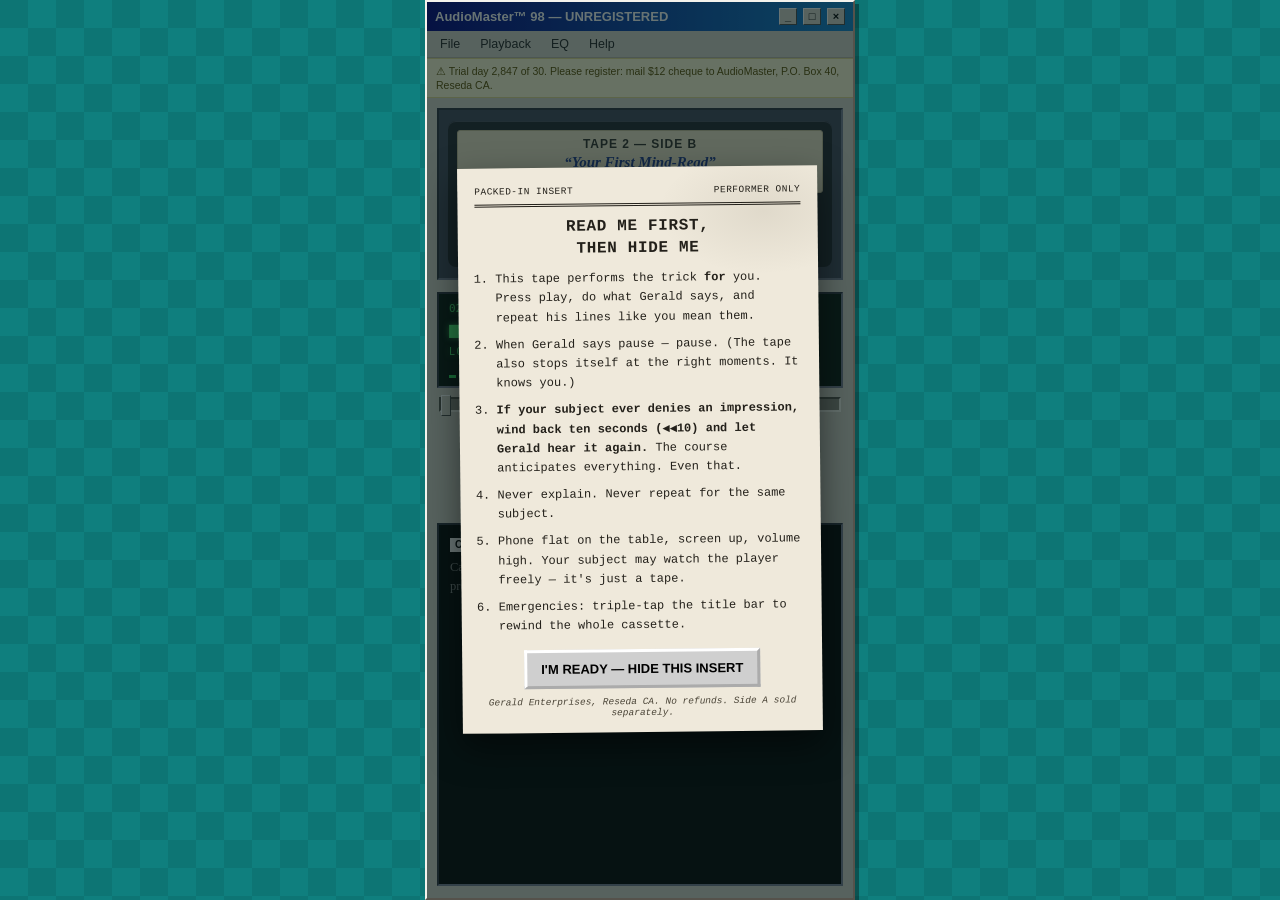
==== docs/index.html @ a62bcaaa "Build the cassette flagship: AudioMaster 98 player, engine, and Gerald's tape The app (docs/, static" ====
<!doctype html>
<html lang="en">
<head>
<meta charset="utf-8">
<meta name="viewport" content="width=device-width, initial-scale=1, viewport-fit=cover, user-scalable=no">
<meta name="theme-color" content="#008080">
<title>AudioMaster™ 98</title>
<link rel="icon" href="icon.svg" type="image/svg+xml">
<link rel="manifest" href="manifest.webmanifest">
<link rel="stylesheet" href="css/player.css">
</head>
<body>

<main class="win" id="win">
  <div class="tbar" id="tbar">
    <span class="ttl">AudioMaster™ 98&nbsp;—&nbsp;UNREGISTERED</span>
    <span class="tbtn">_</span><span class="tbtn">□</span><span class="tbtn">×</span>
  </div>

  <nav class="menu">
    <button class="mitem" id="m-file" type="button">File</button>
    <button class="mitem" id="m-playback" type="button">Playback</button>
    <button class="mitem" id="m-eq" type="button">EQ</button>
    <button class="mitem" id="m-help" type="button">Help</button>
  </nav>

  <div class="nag" id="nag">⚠ Trial day 2,847 of 30. Please register: mail $12 cheque to AudioMaster, P.O.&nbsp;Box&nbsp;40, Reseda&nbsp;CA.</div>

  <div class="well">
    <div class="tape" id="tape">
      <div class="tape-face" id="tapeFace">
        <div class="lab">
          <div class="l1">TAPE 2 — SIDE B</div>
          <div class="l2">“Your First Mind-Read”</div>
          <div class="l3">— The Amazing Gerald</div>
        </div>
        <div class="spools">
          <span class="spool fat"></span>
          <span class="tapewin"></span>
          <span class="spool"></span>
        </div>
      </div>
      <div class="tape-art" id="tapeArt" hidden>
        <div class="art-frame" id="artFrame"></div>
        <div class="art-done">SIDE B COMPLETE ■</div>
      </div>
    </div>
  </div>

  <div class="lcd">
    <div class="file" id="lcdFile">02_SideB_FirstPerformance.mp3</div>
    <div class="time" id="lcdTime">■ 00:00 / 11:47</div>
    <div class="stat" id="lcdStat">LOADING TAPE…</div>
    <div class="eq" id="eqBars"><i></i><i></i><i></i><i></i><i></i><i></i><i></i></div>
  </div>

  <div class="prog" id="prog">
    <span class="fill" id="progFill"></span>
    <span class="thumb" id="progThumb"></span>
    <span class="toast" id="toast" hidden>⏪ −10 SEC</span>
  </div>

  <div class="ctl">
    <div class="ctlrow">
      <button class="cbtn" id="btnRew" type="button" aria-label="Back 10 seconds"><span class="rw">◀◀10</span></button>
      <em>back 10s</em>
    </div>
    <div class="ctlrow">
      <button class="cbtn big" id="btnPlay" type="button" aria-label="Play or pause">▶</button>
      <em id="playLabel">play</em>
    </div>
    <div class="ctlrow">
      <button class="cbtn" id="btnStop" type="button" aria-label="Stop">■</button>
      <em>stop</em>
    </div>
  </div>

  <div class="cc" id="cc">
    <span class="cctag">CC</span>
    <p id="ccText" class="dim">Captions appear during playback. Seat your subject across from you, then press PLAY.</p>
  </div>

  <!-- Performer-only insert. Hidden once dismissed; Help > reopens. -->
  <div class="insert-wrap" id="insert">
    <div class="insert">
      <div class="i-meta"><span>PACKED-IN INSERT</span><span>PERFORMER ONLY</span></div>
      <div class="i-rule"></div>
      <div class="i-title">READ ME FIRST,<br>THEN HIDE ME</div>
      <ol class="i-list">
        <li>This tape performs the trick <b>for</b> you. Press play, do what Gerald says, and repeat his lines like you mean them.</li>
        <li>When Gerald says pause — pause. (The tape also stops itself at the right moments. It knows you.)</li>
        <li><b>If your subject ever denies an impression, wind back ten seconds (◀◀10) and let Gerald hear it again.</b> The course anticipates everything. Even that.</li>
        <li>Never explain. Never repeat for the same subject.</li>
        <li>Phone flat on the table, screen up, volume high. Your subject may watch the player freely — it's just a tape.</li>
        <li>Emergencies: triple-tap the title bar to rewind the whole cassette.</li>
      </ol>
      <button class="i-btn" id="insertHide" type="button">I'M READY — HIDE THIS INSERT</button>
      <div class="i-fine">Gerald Enterprises, Reseda CA. No refunds. Side A sold separately.</div>
    </div>
  </div>

  <div class="debug" id="debug" hidden>
    <div id="dbgInfo">–</div>
    <div class="dbtns">
      <button id="dbgYes" type="button">YES▶</button>
      <button id="dbgNo" type="button">NO⏪</button>
      <button id="dbgSkip" type="button">SKIP»</button>
      <button id="dbgMute" type="button">MUTE</button>
    </div>
  </div>
</main>

<script type="module" src="js/main.js"></script>
</body>
</html>
---- docs/css/player.css ----
/* AudioMaster™ 98 — the whole app wears one costume: a Win9x shareware
   audio player on a teal desktop. Single committed theme by design. */

*{box-sizing:border-box;-webkit-tap-highlight-color:transparent}
html,body{margin:0;height:100%}
body{
  background:repeating-conic-gradient(#0f7f7e 0% 25%,#0d7574 0% 50%) 0 0/56px 56px;
  display:flex;align-items:center;justify-content:center;
  font-family:"Tahoma","Segoe UI",Verdana,sans-serif;
  user-select:none;-webkit-user-select:none;touch-action:manipulation;
}

.win{
  position:relative;width:100%;max-width:430px;height:100dvh;max-height:900px;
  display:flex;flex-direction:column;overflow:hidden;
  background:#d6d2c9;border:2px solid;border-color:#f4f2ec #55524b #55524b #f4f2ec;
  box-shadow:4px 4px 0 rgba(0,0,0,.35);
}
@media (min-width:460px) and (min-height:940px){.win{height:880px}}

/* ---- chrome ---- */
.tbar{display:flex;align-items:center;gap:6px;background:linear-gradient(90deg,#000080,#1084d0);color:#fff;font-size:13px;font-weight:700;padding:6px 8px;flex:none;cursor:default}
.tbar .ttl{flex:1;white-space:nowrap;overflow:hidden;text-overflow:ellipsis}
.tbtn{width:18px;height:17px;background:#d6d2c9;border:1px solid;border-color:#fff #4a4a4a #4a4a4a #fff;color:#000;font-size:11px;line-height:15px;text-align:center;font-weight:700}
.menu{display:flex;gap:2px;padding:2px 4px;border-bottom:1px solid #b8b4aa;flex:none}
.mitem{appearance:none;background:none;border:1px solid transparent;font:inherit;font-size:12.5px;color:#222;padding:3px 8px;cursor:pointer}
.mitem:active{border-color:#4a4a4a #fff #fff #4a4a4a;border-style:solid}
.mitem:focus-visible{outline:2px dotted #000080;outline-offset:-2px}
.nag{background:#fffbd6;border-top:1px solid #e3d98f;border-bottom:1px solid #e3d98f;color:#5b4d00;font-size:10.5px;line-height:1.35;padding:5px 9px;flex:none}
.nag.flash{animation:nagflash .9s steps(3)}
@keyframes nagflash{0%,66%{background:#ffe27a}100%{background:#fffbd6}}

/* ---- cassette ---- */
.well{margin:10px 10px 4px;background:#43475a;border:2px solid;border-color:#2c2f3d #767b92 #767b92 #2c2f3d;padding:11px 9px;flex:none}
.tape{position:relative;background:#23242e;border-radius:8px;padding:9px 9px 10px;box-shadow:inset 0 1px 0 #4a4c5c}
.lab{background:#f1e6c8;border-radius:3px;padding:6px 6px 5px;text-align:center;color:#33302a;border:1px solid #c9bd9a}
.lab .l1{font:700 12px/1.2 "Tahoma",sans-serif;letter-spacing:.08em}
.lab .l2{font:italic 700 15px/1.3 "Segoe Print","Bradley Hand","Chalkboard SE",cursive;color:#1f3b8f;margin-top:1px}
.lab .l3{font:italic 11px/1.3 "Segoe Print","Bradley Hand","Chalkboard SE",cursive;color:#7a2f2f}
.spools{display:flex;justify-content:space-between;align-items:center;padding:8px 16px 0}
.spool{width:56px;height:56px;border-radius:50%;border:7px solid #101018;background:repeating-conic-gradient(#15161d 0 30deg,#5a5d70 30deg 60deg);position:relative;flex:none}
.spool::after{content:"";position:absolute;inset:18px;border-radius:50%;background:#c9cbd6;border:3px solid #101018}
.spool.fat{box-shadow:0 0 0 8px #191a22}
.tapewin{flex:1;height:13px;margin:0 12px;background:linear-gradient(#101016,#2b2c37 45%,#101016);border-radius:3px;border:1px solid #000}
.playing .spool{animation:spin 1.6s linear infinite}
@keyframes spin{to{transform:rotate(360deg)}}

/* reveal art */
.tape-art{text-align:center;padding:4px 2px 2px}
.art-frame{background:#f1e6c8;border:1px solid #c9bd9a;border-radius:4px;margin:0 auto;max-width:230px;padding:12px 12px 6px;animation:artin .5s ease-out}
.art-frame svg{width:100%;height:auto;display:block}
@keyframes artin{from{transform:scale(.6) rotate(-4deg);opacity:0}to{transform:scale(1) rotate(0);opacity:1}}
.art-done{font:700 11px/1 "Tahoma",sans-serif;letter-spacing:.12em;color:#c9cbd6;margin-top:8px}

/* ---- LCD ---- */
.lcd{margin:8px 10px 0;background:#04120a;border:2px solid;border-color:#2c2f3d #767b92 #767b92 #2c2f3d;color:#52ff7a;font-family:ui-monospace,"SF Mono",Menlo,Consolas,monospace;padding:8px 10px;flex:none;text-shadow:0 0 6px rgba(82,255,122,.55)}
.lcd .file{font-size:11px;opacity:.85;white-space:nowrap;overflow:hidden}
.lcd .time{font-size:22px;font-weight:700;letter-spacing:.04em;margin-top:2px;font-variant-numeric:tabular-nums}
.lcd .stat{font-size:10px;letter-spacing:.14em;margin-top:4px;opacity:.9;min-height:12px}
.eq{display:flex;gap:3px;align-items:flex-end;height:14px;margin-top:6px}
.eq i{width:7px;background:#2ee65f;display:block;height:3px}
.playing .eq i{animation:eqb .7s ease-in-out infinite alternate}
.eq i:nth-child(2){animation-delay:.1s}.eq i:nth-child(3){animation-delay:.25s}
.eq i:nth-child(4){animation-delay:.05s}.eq i:nth-child(5){animation-delay:.32s}
.eq i:nth-child(6){animation-delay:.18s}.eq i:nth-child(7){animation-delay:.4s}
@keyframes eqb{from{height:3px}to{height:13px}}

/* ---- progress ---- */
.prog{margin:9px 12px 0;height:15px;background:#8f8b81;border:2px solid;border-color:#55524b #f4f2ec #f4f2ec #55524b;position:relative;flex:none}
.fill{position:absolute;inset:1px auto 1px 1px;width:0;background:repeating-linear-gradient(90deg,#2a49c8 0 6px,#3f61e8 6px 12px)}
.thumb{position:absolute;top:-4px;left:0;width:10px;height:21px;background:#d6d2c9;border:1px solid;border-color:#fff #4a4a4a #4a4a4a #fff}
.toast{position:absolute;right:2px;top:-30px;background:#04120a;color:#52ff7a;font:700 12px/1 ui-monospace,Menlo,monospace;padding:6px 9px;border:1px solid #2ee65f;border-radius:3px;text-shadow:0 0 6px rgba(82,255,122,.5);z-index:5}

/* ---- transport ---- */
.ctl{display:flex;justify-content:center;align-items:flex-start;gap:16px;padding:14px 0 6px;flex:none}
.ctlrow{display:flex;flex-direction:column;align-items:center;gap:3px}
.ctlrow em{font-style:normal;font-size:9px;color:#5a564d;letter-spacing:.08em;text-transform:uppercase}
.cbtn{
  appearance:none;width:54px;height:54px;border-radius:50%;cursor:pointer;
  background:radial-gradient(circle at 32% 26%,#ffffff,#c6c9d4 52%,#8e93a4 88%);
  border:2px solid #6d7284;box-shadow:0 3px 5px rgba(0,0,0,.4),inset 0 1px 0 #fff;
  display:flex;align-items:center;justify-content:center;font-size:17px;color:#222738;font-weight:700;
}
.cbtn.big{width:68px;height:68px;font-size:24px}
.cbtn:active{transform:translateY(1px);box-shadow:0 1px 2px rgba(0,0,0,.4),inset 0 1px 0 #fff}
.cbtn:focus-visible{outline:3px solid #000080;outline-offset:3px}
.cbtn.lit{background:radial-gradient(circle at 32% 26%,#fff9df,#ffd769 55%,#c99a1f 90%);border-color:#a8801a}
.cbtn .rw{font-size:14px;letter-spacing:-1px}
.pbars{display:flex;gap:6px}
.pbars i{width:7px;height:24px;background:currentColor;display:block}
.cbtn[disabled]{opacity:.55;cursor:default}

/* ---- captions ---- */
.cc{margin:10px 10px 12px;background:#000;border:2px solid;border-color:#2c2f3d #767b92 #767b92 #2c2f3d;padding:9px 11px;flex:1;min-height:70px;overflow-y:auto}
.cctag{display:inline-block;background:#fff;color:#000;font:800 10px/1 "Tahoma",sans-serif;padding:2px 5px;margin-bottom:6px}
.cc p{margin:0;color:#ffe9a8;font:italic 500 14.5px/1.55 Georgia,"Times New Roman",serif}
.cc p b{color:#fff}
.cc p.dim{color:#8a8a8a;font-style:normal;font-size:12.5px}
.cc.ccoff p{visibility:hidden}

/* ---- performer insert ---- */
.insert-wrap{position:absolute;inset:0;z-index:40;background:rgba(10,30,30,.62);display:flex;align-items:center;justify-content:center;padding:16px;overflow-y:auto}
.insert{
  background:#efe9db;color:#23201a;max-width:360px;width:100%;padding:18px 17px 14px;
  font-family:"Courier New",Courier,monospace;transform:rotate(-.6deg);
  box-shadow:0 14px 34px rgba(0,0,0,.5);
  background-image:radial-gradient(150px 90px at 85% 8%,rgba(90,80,60,.10),transparent 70%);
}
.i-meta{display:flex;justify-content:space-between;font-size:9.5px;letter-spacing:.05em}
.i-rule{border-top:3px double #23201a;margin:7px 0 10px}
.i-title{text-align:center;font-size:16px;font-weight:700;line-height:1.35;letter-spacing:.04em;margin-bottom:10px}
.i-list{margin:0;padding-left:20px;font-size:12px;line-height:1.6}
.i-list li{margin-bottom:8px}
.i-btn{
  display:block;margin:14px auto 8px;appearance:none;cursor:pointer;
  background:#cfcfcf;color:#000;border:3px outset #fff;padding:10px 14px;
  font:700 13px/1 "Tahoma",sans-serif;
}
.i-btn:active{border-style:inset}
.i-btn:focus-visible{outline:3px solid #000080;outline-offset:2px}
.i-fine{text-align:center;font-size:9.5px;font-style:italic;color:#4a4437}

/* ---- debug ---- */
.debug{position:fixed;left:8px;bottom:8px;z-index:60;background:rgba(0,0,0,.85);color:#7fffd4;font:11px/1.5 ui-monospace,Menlo,monospace;padding:8px 10px;border-radius:6px;max-width:280px}
.dbtns{display:flex;gap:6px;margin-top:6px}
.dbtns button{appearance:none;background:#1c3a34;color:#7fffd4;border:1px solid #2f6b5e;border-radius:4px;font:700 11px/1 ui-monospace,monospace;padding:5px 7px;cursor:pointer}

@media (prefers-reduced-motion:reduce){
  *,*::before,*::after{animation:none!important;transition:none!important}
}
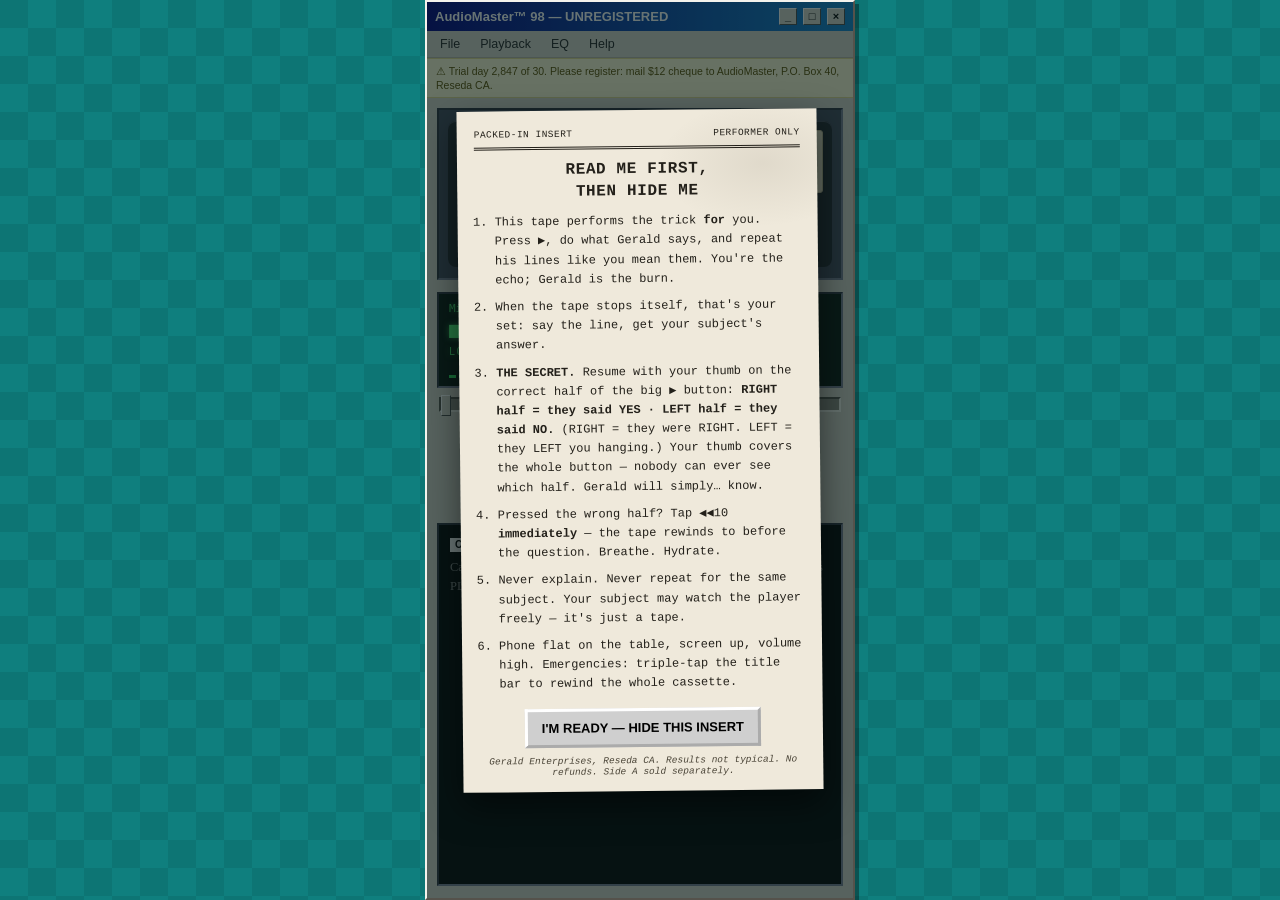
==== commit 8b458296: "Switch to split play-button input and rewrite the tape as Mind-Aerobics The big play button is now i" ====
--- a/docs/index.html
+++ b/docs/index.html
@@ -30,9 +30,9 @@
     <div class="tape" id="tape">
       <div class="tape-face" id="tapeFace">
         <div class="lab">
-          <div class="l1">TAPE 2 — SIDE B</div>
+          <div class="l1">MIND-AEROBICS™ · TAPE 2 — SIDE B</div>
           <div class="l2">“Your First Mind-Read”</div>
-          <div class="l3">— The Amazing Gerald</div>
+          <div class="l3">with Gerald — feel the psychic burn!</div>
         </div>
         <div class="spools">
           <span class="spool fat"></span>
@@ -48,7 +48,7 @@
   </div>
 
   <div class="lcd">
-    <div class="file" id="lcdFile">02_SideB_FirstPerformance.mp3</div>
+    <div class="file" id="lcdFile">MindAerobics_Tape2_SideB.mp3</div>
     <div class="time" id="lcdTime">■ 00:00 / 11:47</div>
     <div class="stat" id="lcdStat">LOADING TAPE…</div>
     <div class="eq" id="eqBars"><i></i><i></i><i></i><i></i><i></i><i></i><i></i></div>
@@ -77,7 +77,7 @@
 
   <div class="cc" id="cc">
     <span class="cctag">CC</span>
-    <p id="ccText" class="dim">Captions appear during playback. Seat your subject across from you, then press PLAY.</p>
+    <p id="ccText" class="dim">Captions appear during playback. Seat your subject across from you, press PLAY, and follow Gerald.</p>
   </div>
 
   <!-- Performer-only insert. Hidden once dismissed; Help > reopens. -->
@@ -87,15 +87,15 @@
       <div class="i-rule"></div>
       <div class="i-title">READ ME FIRST,<br>THEN HIDE ME</div>
       <ol class="i-list">
-        <li>This tape performs the trick <b>for</b> you. Press play, do what Gerald says, and repeat his lines like you mean them.</li>
-        <li>When Gerald says pause — pause. (The tape also stops itself at the right moments. It knows you.)</li>
-        <li><b>If your subject ever denies an impression, wind back ten seconds (◀◀10) and let Gerald hear it again.</b> The course anticipates everything. Even that.</li>
-        <li>Never explain. Never repeat for the same subject.</li>
-        <li>Phone flat on the table, screen up, volume high. Your subject may watch the player freely — it's just a tape.</li>
-        <li>Emergencies: triple-tap the title bar to rewind the whole cassette.</li>
+        <li>This tape performs the trick <b>for</b> you. Press ▶, do what Gerald says, and repeat his lines like you mean them. You're the echo; Gerald is the burn.</li>
+        <li>When the tape stops itself, that's your set: say the line, get your subject's answer.</li>
+        <li><b>THE SECRET.</b> Resume with your thumb on the correct half of the big ▶ button: <b>RIGHT half = they said YES · LEFT half = they said NO.</b> (RIGHT = they were RIGHT. LEFT = they LEFT you hanging.) Your thumb covers the whole button — nobody can ever see which half. Gerald will simply… know.</li>
+        <li>Pressed the wrong half? Tap ◀◀10 <b>immediately</b> — the tape rewinds to before the question. Breathe. Hydrate.</li>
+        <li>Never explain. Never repeat for the same subject. Your subject may watch the player freely — it's just a tape.</li>
+        <li>Phone flat on the table, screen up, volume high. Emergencies: triple-tap the title bar to rewind the whole cassette.</li>
       </ol>
       <button class="i-btn" id="insertHide" type="button">I'M READY — HIDE THIS INSERT</button>
-      <div class="i-fine">Gerald Enterprises, Reseda CA. No refunds. Side A sold separately.</div>
+      <div class="i-fine">Gerald Enterprises, Reseda CA. Results not typical. No refunds. Side A sold separately.</div>
     </div>
   </div>
 
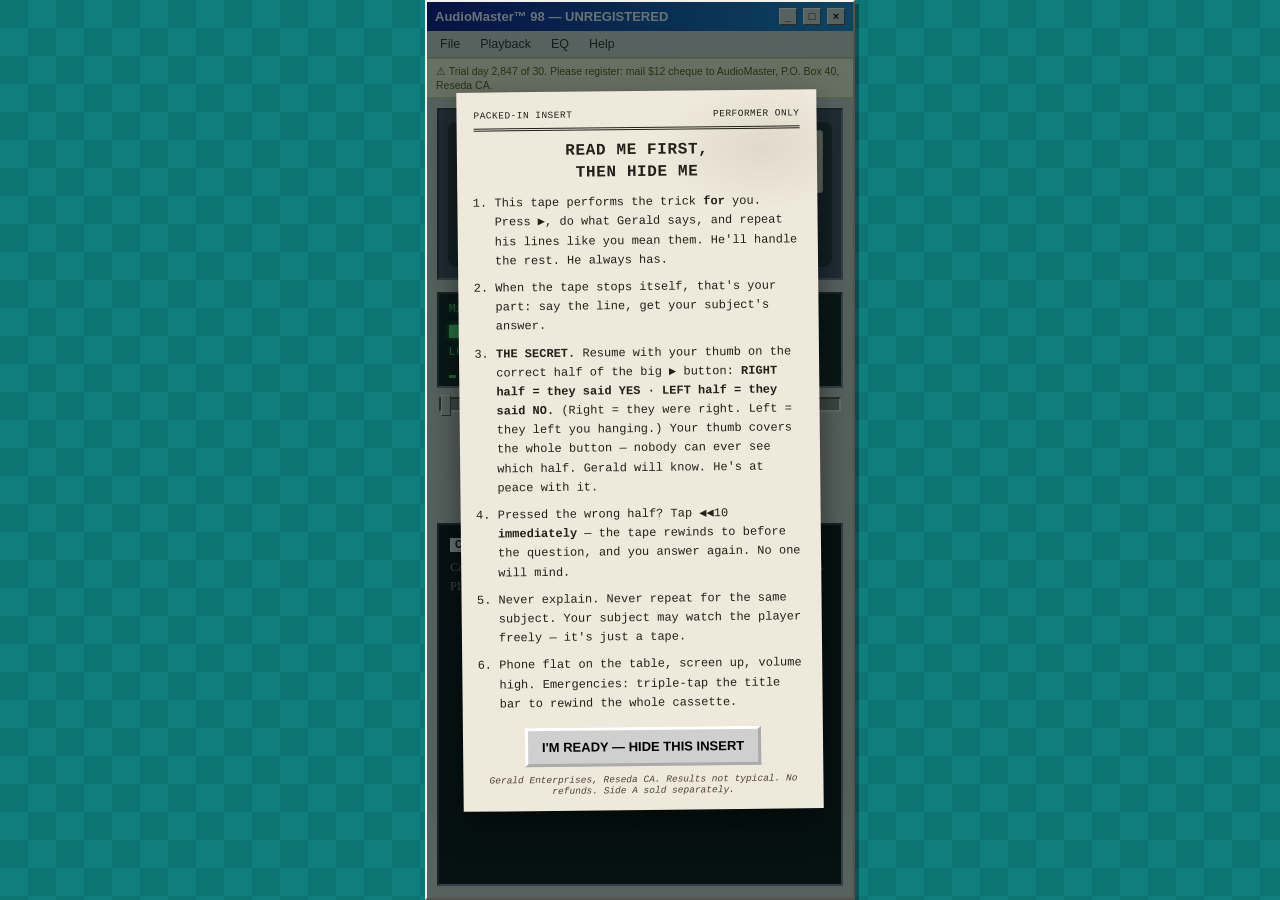
==== commit c621548e: "Rewrite Gerald bone-dry: deadpan workout tape replaces the peppy register Full script pass at the ow" ====
--- a/docs/index.html
+++ b/docs/index.html
@@ -32,7 +32,7 @@
         <div class="lab">
           <div class="l1">MIND-AEROBICS™ · TAPE 2 — SIDE B</div>
           <div class="l2">“Your First Mind-Read”</div>
-          <div class="l3">with Gerald — feel the psychic burn!</div>
+          <div class="l3">with Gerald. Side A sold separately.</div>
         </div>
         <div class="spools">
           <span class="spool fat"></span>
@@ -87,10 +87,10 @@
       <div class="i-rule"></div>
       <div class="i-title">READ ME FIRST,<br>THEN HIDE ME</div>
       <ol class="i-list">
-        <li>This tape performs the trick <b>for</b> you. Press ▶, do what Gerald says, and repeat his lines like you mean them. You're the echo; Gerald is the burn.</li>
-        <li>When the tape stops itself, that's your set: say the line, get your subject's answer.</li>
-        <li><b>THE SECRET.</b> Resume with your thumb on the correct half of the big ▶ button: <b>RIGHT half = they said YES · LEFT half = they said NO.</b> (RIGHT = they were RIGHT. LEFT = they LEFT you hanging.) Your thumb covers the whole button — nobody can ever see which half. Gerald will simply… know.</li>
-        <li>Pressed the wrong half? Tap ◀◀10 <b>immediately</b> — the tape rewinds to before the question. Breathe. Hydrate.</li>
+        <li>This tape performs the trick <b>for</b> you. Press ▶, do what Gerald says, and repeat his lines like you mean them. He'll handle the rest. He always has.</li>
+        <li>When the tape stops itself, that's your part: say the line, get your subject's answer.</li>
+        <li><b>THE SECRET.</b> Resume with your thumb on the correct half of the big ▶ button: <b>RIGHT half = they said YES · LEFT half = they said NO.</b> (Right = they were right. Left = they left you hanging.) Your thumb covers the whole button — nobody can ever see which half. Gerald will know. He's at peace with it.</li>
+        <li>Pressed the wrong half? Tap ◀◀10 <b>immediately</b> — the tape rewinds to before the question, and you answer again. No one will mind.</li>
         <li>Never explain. Never repeat for the same subject. Your subject may watch the player freely — it's just a tape.</li>
         <li>Phone flat on the table, screen up, volume high. Emergencies: triple-tap the title bar to rewind the whole cassette.</li>
       </ol>
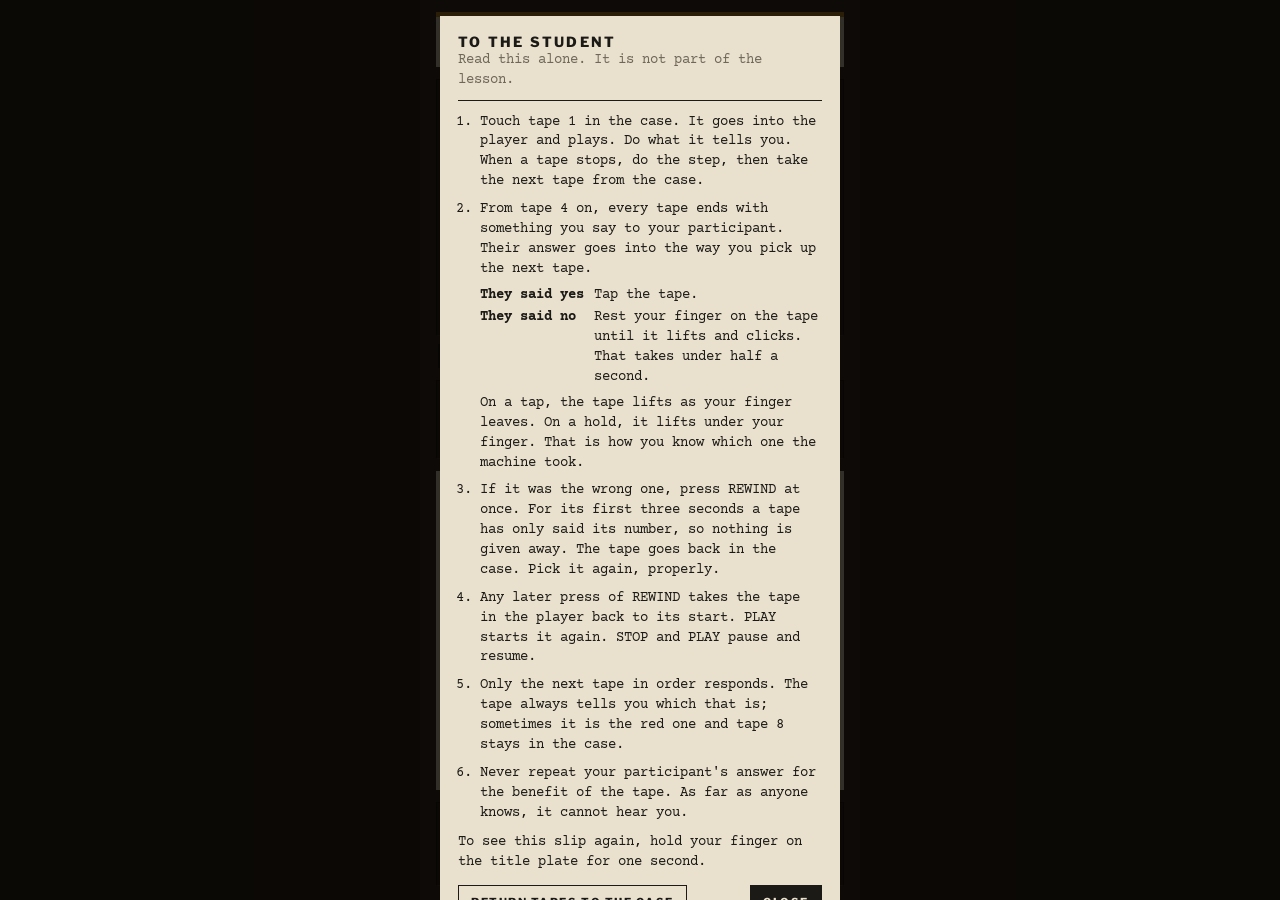
==== commit 5545d5b3: "Rebuild the trick as a nine-cassette course Replace the single-file player with a case of separate t" ====
--- a/docs/index.html
+++ b/docs/index.html
@@ -3,113 +3,132 @@
 <head>
 <meta charset="utf-8">
 <meta name="viewport" content="width=device-width, initial-scale=1, viewport-fit=cover, user-scalable=no">
-<meta name="theme-color" content="#008080">
-<title>AudioMaster™ 98</title>
+<meta name="theme-color" content="#1f1915">
+<title>How to Read Minds</title>
 <link rel="icon" href="icon.svg" type="image/svg+xml">
 <link rel="manifest" href="manifest.webmanifest">
-<link rel="stylesheet" href="css/player.css">
+<link rel="stylesheet" href="css/app.css">
 </head>
 <body>
 
-<main class="win" id="win">
-  <div class="tbar" id="tbar">
-    <span class="ttl">AudioMaster™ 98&nbsp;—&nbsp;UNREGISTERED</span>
-    <span class="tbtn">_</span><span class="tbtn">□</span><span class="tbtn">×</span>
-  </div>
+<svg width="0" height="0" aria-hidden="true" style="position:absolute">
+  <filter id="pencil" x="-5%" y="-5%" width="110%" height="110%">
+    <feTurbulence type="fractalNoise" baseFrequency="0.04" numOctaves="2" seed="3" result="warp"/>
+    <feDisplacementMap in="SourceGraphic" in2="warp" scale="2.4"/>
+  </filter>
+</svg>
 
-  <nav class="menu">
-    <button class="mitem" id="m-file" type="button">File</button>
-    <button class="mitem" id="m-playback" type="button">Playback</button>
-    <button class="mitem" id="m-eq" type="button">EQ</button>
-    <button class="mitem" id="m-help" type="button">Help</button>
-  </nav>
+<main class="case" id="case">
 
-  <div class="nag" id="nag">⚠ Trial day 2,847 of 30. Please register: mail $12 cheque to AudioMaster, P.O.&nbsp;Box&nbsp;40, Reseda&nbsp;CA.</div>
+  <header class="plate" id="plate">
+    <h1>How to Read Minds</h1>
+    <p>A home course in nine cassettes</p>
+    <span class="lesson">Lesson 1</span>
+  </header>
 
-  <div class="well">
-    <div class="tape" id="tape">
-      <div class="tape-face" id="tapeFace">
-        <div class="lab">
-          <div class="l1">MIND-AEROBICS™ · TAPE 2 — SIDE B</div>
-          <div class="l2">“Your First Mind-Read”</div>
-          <div class="l3">with Gerald. Side A sold separately.</div>
-        </div>
-        <div class="spools">
-          <span class="spool fat"></span>
-          <span class="tapewin"></span>
-          <span class="spool"></span>
-        </div>
-      </div>
-      <div class="tape-art" id="tapeArt" hidden>
-        <div class="art-frame" id="artFrame"></div>
-        <div class="art-done">SIDE B COMPLETE ■</div>
+  <section class="deck" aria-label="Cassette player">
+    <div class="well">
+      <div class="cass" id="cass" data-tape="1">
+        <svg viewBox="0 0 400 254" role="img" aria-labelledby="cassTitle">
+          <title id="cassTitle">Tape 1</title>
+          <defs><clipPath id="win"><rect x="98" y="78" width="204" height="60" rx="7"/></clipPath></defs>
+          <rect class="shell" x="1" y="1" width="398" height="252" rx="13"/>
+          <rect class="edge" x="7" y="7" width="386" height="240" rx="9"/>
+          <rect class="label" x="20" y="18" width="360" height="156" rx="5"/>
+          <path class="band" d="M20 23a5 5 0 0 1 5-5h350a5 5 0 0 1 5 5v31H20z"/>
+          <text class="l-course" x="32" y="42">HOW TO READ MINDS</text>
+          <text class="l-lesson" x="368" y="42" text-anchor="end">LESSON ONE</text>
+
+          <text class="l-num" id="lNum" x="58" y="131" text-anchor="middle">1</text>
+          <text class="l-last" x="58" y="104" text-anchor="middle">PLAY</text>
+          <text class="l-last" x="58" y="124" text-anchor="middle">LAST</text>
+          <text class="l-of" id="lOf" x="342" y="104" text-anchor="middle">TAPE</text>
+          <text class="l-of" id="lOf2" x="342" y="120" text-anchor="middle">1 OF 9</text>
+
+          <rect class="window" x="98" y="78" width="204" height="60" rx="7"/>
+          <g clip-path="url(#win)">
+            <circle class="pack" id="packL" cx="146" cy="108" r="40"/>
+            <circle class="pack" id="packR" cx="254" cy="108" r="22"/>
+            <g class="hub" id="hubL"><circle cx="146" cy="108" r="17"/><path d="M146 93v6m0 18v6m-13-22.5 5.200 3m15.600 9 5.200 3m-26 0 5.200-3m15.600-9 5.200-3"/></g>
+            <g class="hub" id="hubR"><circle cx="254" cy="108" r="17"/><path d="M254 93v6m0 18v6m-13-22.5 5.200 3m15.600 9 5.200 3m-26 0 5.200-3m15.600-9 5.200-3"/></g>
+          </g>
+          <path class="rule" d="M32 156h336"/>
+          <text class="l-small" x="32" y="168">PLAY IN ORDER</text>
+          <text class="l-small" x="368" y="168" text-anchor="end">C&#8201;10</text>
+
+          <path class="foot" d="M76 253l14-62h220l14 62z"/>
+          <g class="holes">
+            <circle cx="124" cy="226" r="9"/><circle cx="276" cy="226" r="9"/>
+            <rect x="158" y="220" width="11" height="11" rx="2"/><rect x="231" y="220" width="11" height="11" rx="2"/>
+            <circle cx="200" cy="232" r="4.500"/>
+          </g>
+          <g class="screws">
+            <circle cx="16" cy="16" r="3.500"/><circle cx="384" cy="16" r="3.500"/>
+            <circle cx="16" cy="238" r="3.500"/><circle cx="384" cy="238" r="3.500"/>
+          </g>
+        </svg>
       </div>
     </div>
-  </div>
+    <div class="meter">
+      <span class="counter" id="counter" aria-hidden="true"><b>0</b><b>0</b><b>0</b></span>
+      <span class="status" id="status" role="status">Loading</span>
+    </div>
+  </section>
 
-  <div class="lcd">
-    <div class="file" id="lcdFile">MindAerobics_Tape2_SideB.mp3</div>
-    <div class="time" id="lcdTime">■ 00:00 / 11:47</div>
-    <div class="stat" id="lcdStat">LOADING TAPE…</div>
-    <div class="eq" id="eqBars"><i></i><i></i><i></i><i></i><i></i><i></i><i></i></div>
-  </div>
+  <section class="tray" id="tray" aria-label="Tapes in the case"></section>
 
-  <div class="prog" id="prog">
-    <span class="fill" id="progFill"></span>
-    <span class="thumb" id="progThumb"></span>
-    <span class="toast" id="toast" hidden>⏪ −10 SEC</span>
-  </div>
+  <section class="booklet" id="booklet" aria-live="polite">
+    <div class="page" id="page"></div>
+  </section>
 
-  <div class="ctl">
-    <div class="ctlrow">
-      <button class="cbtn" id="btnRew" type="button" aria-label="Back 10 seconds"><span class="rw">◀◀10</span></button>
-      <em>back 10s</em>
-    </div>
-    <div class="ctlrow">
-      <button class="cbtn big" id="btnPlay" type="button" aria-label="Play or pause">▶</button>
-      <em id="playLabel">play</em>
-    </div>
-    <div class="ctlrow">
-      <button class="cbtn" id="btnStop" type="button" aria-label="Stop">■</button>
-      <em>stop</em>
-    </div>
-  </div>
-
-  <div class="cc" id="cc">
-    <span class="cctag">CC</span>
-    <p id="ccText" class="dim">Captions appear during playback. Seat your subject across from you, press PLAY, and follow Gerald.</p>
-  </div>
-
-  <!-- Performer-only insert. Hidden once dismissed; Help > reopens. -->
-  <div class="insert-wrap" id="insert">
-    <div class="insert">
-      <div class="i-meta"><span>PACKED-IN INSERT</span><span>PERFORMER ONLY</span></div>
-      <div class="i-rule"></div>
-      <div class="i-title">READ ME FIRST,<br>THEN HIDE ME</div>
-      <ol class="i-list">
-        <li>This tape performs the trick <b>for</b> you. Press ▶, do what Gerald says, and repeat his lines like you mean them. He'll handle the rest. He always has.</li>
-        <li>When the tape stops itself, that's your part: say the line, get your subject's answer.</li>
-        <li><b>THE SECRET.</b> Resume with your thumb on the correct half of the big ▶ button: <b>RIGHT half = they said YES · LEFT half = they said NO.</b> (Right = they were right. Left = they left you hanging.) Your thumb covers the whole button — nobody can ever see which half. Gerald will know. He's at peace with it.</li>
-        <li>Pressed the wrong half? Tap ◀◀10 <b>immediately</b> — the tape rewinds to before the question, and you answer again. No one will mind.</li>
-        <li>Never explain. Never repeat for the same subject. Your subject may watch the player freely — it's just a tape.</li>
-        <li>Phone flat on the table, screen up, volume high. Emergencies: triple-tap the title bar to rewind the whole cassette.</li>
-      </ol>
-      <button class="i-btn" id="insertHide" type="button">I'M READY — HIDE THIS INSERT</button>
-      <div class="i-fine">Gerald Enterprises, Reseda CA. Results not typical. No refunds. Side A sold separately.</div>
-    </div>
-  </div>
-
-  <div class="debug" id="debug" hidden>
-    <div id="dbgInfo">–</div>
-    <div class="dbtns">
-      <button id="dbgYes" type="button">YES▶</button>
-      <button id="dbgNo" type="button">NO⏪</button>
-      <button id="dbgSkip" type="button">SKIP»</button>
-      <button id="dbgMute" type="button">MUTE</button>
-    </div>
-  </div>
+  <section class="keys">
+    <button class="key" id="kRew" type="button" aria-label="Rewind">
+      <svg viewBox="0 0 40 24"><path d="M19 3v18L5 12zm15 0v18l-14-9z"/></svg>
+      <span>Rewind</span>
+    </button>
+    <button class="key" id="kStop" type="button" aria-label="Stop">
+      <svg viewBox="0 0 40 24"><path d="M12 4h16v16H12z"/></svg>
+      <span>Stop</span>
+    </button>
+    <button class="key wide" id="kPlay" type="button" aria-label="Play">
+      <svg viewBox="0 0 40 24"><path d="M13 2.500v19l17-9.500z"/></svg>
+      <span>Play</span>
+    </button>
+  </section>
 </main>
 
-<script type="module" src="js/main.js"></script>
+<div class="slip-wrap" id="slip" hidden>
+  <article class="slip">
+    <h2>To the student</h2>
+    <p class="slip-sub">Read this alone. It is not part of the lesson.</p>
+    <ol>
+      <li>Touch tape 1 in the case. It goes into the player and plays. Do what it tells you. When a tape stops, do the step, then take the next tape from the case.</li>
+      <li>From tape 4 on, every tape ends with something you say to your participant. Their answer goes into the way you pick up the next tape.
+        <dl>
+          <dt>They said yes</dt><dd>Tap the tape.</dd>
+          <dt>They said no</dt><dd>Rest your finger on the tape until it lifts and clicks. That takes under half a second.</dd>
+        </dl>
+        On a tap, the tape lifts as your finger leaves. On a hold, it lifts under your finger. That is how you know which one the machine took.</li>
+      <li>If it was the wrong one, press REWIND at once. For its first three seconds a tape has only said its number, so nothing is given away. The tape goes back in the case. Pick it again, properly.</li>
+      <li>Any later press of REWIND takes the tape in the player back to its start. PLAY starts it again. STOP and PLAY pause and resume.</li>
+      <li>Only the next tape in order responds. The tape always tells you which that is; sometimes it is the red one and tape 8 stays in the case.</li>
+      <li>Never repeat your participant's answer for the benefit of the tape. As far as anyone knows, it cannot hear you.</li>
+    </ol>
+    <p>To see this slip again, hold your finger on the title plate for one second.</p>
+    <div class="slip-btns">
+      <button type="button" id="slipReset">Return tapes to the case</button>
+      <button type="button" id="slipClose" class="primary">Close</button>
+    </div>
+  </article>
+</div>
+
+<div class="debug" id="debug" hidden>
+  <pre id="dbgInfo"></pre>
+  <button id="dbgYes" type="button">yes</button>
+  <button id="dbgNo" type="button">no</button>
+  <button id="dbgEnd" type="button">to end</button>
+</div>
+
+<script type="module" src="js/app.js"></script>
 </body>
 </html>
--- a/docs/css/app.css
+++ b/docs/css/app.css
@@ -0,0 +1,289 @@
+/* How to Read Minds: the open cassette album.
+   Everything is a flat printed or moulded surface. No blur, no glow, no gradients
+   except the ruled lines on the last page of the booklet. */
+
+@font-face { font-family: Franklin; font-weight: 500; font-display: block; src: url(../fonts/libre-franklin-latin-500-normal.woff2) format("woff2"); }
+@font-face { font-family: Franklin; font-weight: 800; font-display: block; src: url(../fonts/libre-franklin-latin-800-normal.woff2) format("woff2"); }
+@font-face { font-family: Typed; font-weight: 400; font-display: block; src: url(../fonts/courier-prime-latin-400-normal.woff2) format("woff2"); }
+@font-face { font-family: Typed; font-weight: 700; font-display: block; src: url(../fonts/courier-prime-latin-700-normal.woff2) format("woff2"); }
+
+:root {
+  --case: #1f1915;        /* moulded tray */
+  --rib: #2c241e;         /* raised plastic */
+  --pit: #130f0c;         /* recesses */
+  --paper: #e9e1cd;
+  --ink: #1c1a17;
+  --faint: #6f675a;       /* secondary ink on paper */
+  --shell: #cdc5b3;
+  --shell-lo: #b1a996;
+  --ochre: #c2861a;
+  --red: #a3271e;
+  --red-lo: #7f1d16;
+  --key: #37302a;
+  --sans: Franklin, "Franklin Gothic Medium", "Helvetica Neue", Arial, sans-serif;
+  --typed: Typed, "Courier New", Courier, monospace;
+}
+
+* { box-sizing: border-box; }
+html, body { height: 100%; margin: 0; }
+body {
+  background: var(--pit);
+  color: var(--paper);
+  font-family: var(--sans);
+  font-weight: 500;
+  -webkit-user-select: none; user-select: none;
+  -webkit-touch-callout: none;
+  -webkit-tap-highlight-color: transparent;
+  overscroll-behavior: none;
+}
+
+.case {
+  height: 100dvh;
+  max-width: 440px;
+  margin: 0 auto;
+  padding: calc(12px + env(safe-area-inset-top)) 16px calc(14px + env(safe-area-inset-bottom));
+  background: var(--case);
+  display: grid;
+  grid-template-rows: auto auto auto minmax(0, 1fr) auto;
+  gap: 12px;
+}
+
+/* ---- title plate: the label stuck inside the lid ---- */
+.plate {
+  position: relative;
+  background: var(--paper);
+  color: var(--ink);
+  padding: 9px 12px 8px;
+  border-top: 5px solid var(--ochre);
+}
+.plate h1 {
+  margin: 0;
+  font-size: 15px; line-height: 1.2;
+  font-weight: 800; letter-spacing: .16em; text-transform: uppercase;
+}
+.plate p { margin: 1px 0 0; font-size: 11.5px; color: var(--faint); }
+.plate .lesson {
+  position: absolute; right: 12px; top: 10px;
+  font-size: 10.5px; font-weight: 800; letter-spacing: .14em; text-transform: uppercase;
+}
+
+/* ---- deck ---- */
+.well {
+  background: var(--pit);
+  border: 1px solid #000;
+  border-bottom-color: var(--rib);
+  padding: 14px 26px 0;
+  overflow: hidden;
+}
+.cass {
+  transition: transform .26s cubic-bezier(.3, .6, .3, 1);
+  will-change: transform;
+}
+.cass.away { transform: translateY(-112%); }
+.cass svg { display: block; width: 100%; height: auto; }
+
+.shell { fill: var(--shell); stroke: #000; stroke-width: 1; }
+.edge { fill: none; stroke: var(--shell-lo); stroke-width: 1.5; }
+.foot { fill: var(--shell-lo); }
+.holes * { fill: var(--pit); }
+.screws circle { fill: var(--shell-lo); stroke: #8e8676; stroke-width: 1; }
+.label { fill: var(--paper); }
+.band { fill: var(--ochre); }
+.window { fill: #2a221c; stroke: var(--ink); stroke-width: 1.5; }
+.pack { fill: #4a3526; }
+.hub circle { fill: var(--paper); stroke: var(--ink); stroke-width: 1.5; }
+.hub path { stroke: var(--ink); stroke-width: 3.2; fill: none; }
+.hub { transform-box: fill-box; transform-origin: center; }
+.rule { stroke: var(--ink); stroke-width: 1; }
+.cass text { font-family: var(--sans); fill: var(--ink); }
+.l-course { font-size: 14px; font-weight: 800; letter-spacing: .13em; }
+.l-lesson { font-size: 10.5px; font-weight: 800; letter-spacing: .12em; }
+.l-num { font-size: 68px; font-weight: 800; }
+.l-of { font-size: 11px; font-weight: 800; letter-spacing: .1em; }
+.l-small { font-size: 8.5px; font-weight: 500; letter-spacing: .12em; fill: var(--faint); }
+.l-last { display: none; font-size: 15px; font-weight: 800; letter-spacing: .1em; }
+
+.cass[data-tape="9"] .shell { fill: var(--red); }
+.cass[data-tape="9"] .edge, .cass[data-tape="9"] .foot { stroke: var(--red-lo); fill: var(--red-lo); }
+.cass[data-tape="9"] .edge { fill: none; }
+.cass[data-tape="9"] .screws circle { fill: var(--red-lo); stroke: #5f1510; }
+.cass[data-tape="9"] .band { fill: var(--ink); }
+.cass[data-tape="9"] .l-course, .cass[data-tape="9"] .l-lesson { fill: var(--paper); }
+.cass[data-tape="9"] .l-num { display: none; }
+.cass[data-tape="9"] .l-last { display: block; }
+
+@keyframes turn { to { transform: rotate(-360deg); } }
+.playing .hub { animation: turn 2.6s linear infinite; }
+.rewinding .hub { animation: turn .28s linear infinite reverse; }
+
+.meter {
+  display: flex; align-items: center; justify-content: space-between;
+  padding: 8px 2px 0;
+}
+.counter { display: inline-flex; gap: 1px; background: #000; padding: 2px; }
+.counter b {
+  width: 15px; height: 20px;
+  display: grid; place-items: center;
+  background: var(--paper); color: var(--ink);
+  font: 700 14px/1 var(--typed);
+  padding-top: 2px;
+}
+.status {
+  font-size: 10.5px; font-weight: 800; letter-spacing: .16em; text-transform: uppercase;
+  color: #8d8271;
+}
+
+/* ---- tray: nine tapes on edge ---- */
+.tray {
+  display: grid; grid-template-columns: repeat(9, 1fr); gap: 5px;
+  background: var(--pit);
+  border: 1px solid #000; border-bottom-color: var(--rib);
+  padding: 0 6px 4px;
+}
+.slot { text-align: center; touch-action: none; padding-top: 8px; }
+.slot i {
+  display: block; height: 52px; pointer-events: none;
+  background: var(--paper);
+  border-top: 9px solid var(--ochre);
+  color: var(--ink);
+  font: normal 800 17px/41px var(--sans);
+  transition: transform .12s ease-out;
+}
+.slot small {
+  display: block; margin-top: 3px;
+  font-size: 8px; font-weight: 800; letter-spacing: .08em; color: #5c5145;
+}
+.slot.red i { background: var(--red); border-top-color: var(--red-lo); }
+/* played and put back the other way round */
+.slot.done i { background: var(--shell-lo); border-top-color: #9a927f; color: transparent; }
+.slot.red.done i { background: var(--red-lo); border-top-color: #5f1510; }
+/* picked: rising out of the tray */
+.slot.lift i { transform: translateY(-8px); }
+/* in the player */
+.slot.out i { background: none; border-top-color: transparent; outline: 1px solid var(--rib); outline-offset: -1px; color: transparent; }
+
+/* ---- booklet ---- */
+.booklet { min-height: 0; display: flex; }
+.page {
+  flex: 1; min-height: 0; overflow: hidden;
+  position: relative;
+  background: var(--paper); color: var(--ink);
+  padding: 12px 14px 12px;
+  font-family: var(--typed); font-size: 15px; line-height: 1.38;
+  display: flex; flex-direction: column;
+}
+.page .head {
+  display: flex; justify-content: space-between; align-items: baseline;
+  font: 800 10.5px/1 var(--sans); letter-spacing: .16em; text-transform: uppercase;
+  padding-bottom: 7px; margin-bottom: 9px;
+  border-bottom: 1px solid var(--ink);
+}
+.page .head span:last-child { font-weight: 500; letter-spacing: .1em; color: var(--faint); }
+.page p { margin: 0; }
+.page .say {
+  margin: 0 0 9px;
+  font-size: 19px; line-height: 1.28; font-weight: 700;
+}
+.page .say small { display: block; font: 800 10px/1 var(--sans); letter-spacing: .16em; text-transform: uppercase; margin-bottom: 5px; color: var(--faint); }
+.page .note { color: #3b372f; }
+.page .back {
+  margin-top: auto; align-self: flex-start;
+  font: 800 11px/1 var(--sans); letter-spacing: .14em; text-transform: uppercase;
+  color: var(--ink); background: none;
+  border: 1.5px solid var(--ink); border-radius: 0;
+  padding: 9px 12px;
+}
+
+/* the last page: a leaf from a school exercise book */
+.page.leaf {
+  padding: 0;
+  background:
+    linear-gradient(90deg, transparent 39px, #c9837a 39px, #c9837a 40px, transparent 40px),
+    repeating-linear-gradient(#f3efe2 0 21px, #a9bccb 21px 22px);
+}
+.page.leaf svg { flex: 1; min-height: 0; width: 100%; padding: 6px 28px 6px 52px; }
+.page.leaf path, .page.leaf circle, .page.leaf ellipse {
+  fill: none; stroke: #4b4845; stroke-width: 2.1; stroke-linecap: round; stroke-linejoin: round;
+}
+.page.leaf .back { position: absolute; left: 52px; bottom: 10px; background: #f3efe2; }
+@keyframes leafin { from { transform: translateX(24px); opacity: 0; } }
+.page.turned > * { animation: leafin .22s ease-out; }
+
+/* ---- keys ---- */
+.keys {
+  display: grid; grid-template-columns: 1fr 1fr 1.7fr; gap: 6px;
+  background: var(--pit);
+  border: 1px solid #000; border-bottom-color: var(--rib);
+  padding: 7px 7px 13px;
+}
+.key {
+  appearance: none; border: 0; border-radius: 2px; margin: 0;
+  height: 62px;
+  background: var(--key); color: var(--paper);
+  box-shadow: 0 6px 0 #0a0807;
+  display: flex; flex-direction: column; align-items: center; justify-content: center; gap: 5px;
+  font: 800 9.5px/1 var(--sans); letter-spacing: .18em; text-transform: uppercase;
+  touch-action: none; cursor: default;
+  transition: transform .05s linear, box-shadow .05s linear;
+}
+.key svg { width: 34px; height: 20px; fill: currentColor; pointer-events: none; }
+.key span { color: #a99e8b; pointer-events: none; }
+.key.down { transform: translateY(5px); box-shadow: 0 1px 0 #0a0807; background: #2f2924; }
+.key:focus-visible { outline: 2px solid var(--ochre); outline-offset: 2px; }
+
+/* ---- the slip of paper tucked in the lid (performer only) ---- */
+.slip-wrap {
+  position: fixed; inset: 0; z-index: 5;
+  background: rgba(10, 8, 6, .82);
+  display: grid; place-items: center;
+  padding: 16px;
+  overflow: auto;
+}
+.slip-wrap[hidden] { display: none; }
+.slip {
+  width: 100%; max-width: 400px;
+  background: var(--paper); color: var(--ink);
+  padding: 18px 18px 16px;
+  font-family: var(--typed); font-size: 14px; line-height: 1.42;
+  -webkit-user-select: text; user-select: text;
+}
+.slip h2 { margin: 0; font: 800 14px/1.2 var(--sans); letter-spacing: .16em; text-transform: uppercase; }
+.slip-sub { margin: 2px 0 10px; padding-bottom: 9px; border-bottom: 1px solid var(--ink); color: var(--faint); }
+.slip ol { margin: 0 0 10px; padding-left: 22px; }
+.slip li { margin-bottom: 8px; }
+.slip dl { margin: 6px 0; display: grid; grid-template-columns: auto 1fr; gap: 3px 10px; }
+.slip dt { font-weight: 700; }
+.slip dd { margin: 0; }
+.slip p { margin: 0 0 12px; }
+.slip-btns { display: flex; gap: 8px; justify-content: space-between; }
+.slip-btns button {
+  font: 800 11px/1 var(--sans); letter-spacing: .14em; text-transform: uppercase;
+  color: var(--ink); background: none; border: 1.5px solid var(--ink); border-radius: 0;
+  padding: 11px 12px;
+}
+.slip-btns .primary { background: var(--ink); color: var(--paper); }
+
+.debug {
+  position: fixed; left: 8px; top: 8px; z-index: 9;
+  background: #000c; color: #9f9; padding: 6px; font: 11px/1.3 monospace;
+  pointer-events: none;
+}
+.debug[hidden] { display: none; }
+.debug pre { margin: 0 0 4px; white-space: pre-wrap; max-width: 250px; }
+.debug button { pointer-events: auto; font: inherit; }
+
+@media (max-height: 700px) {
+  .case { gap: 8px; padding-top: calc(8px + env(safe-area-inset-top)); }
+  .well { padding: 10px 58px 0; }
+  .slot i { height: 40px; line-height: 30px; font-size: 15px; }
+  .key { height: 54px; }
+  .page { font-size: 14px; padding: 10px 12px; }
+  .page .say { font-size: 17px; }
+}
+@media (min-height: 860px) {
+  .well { padding: 18px 16px 0; }
+}
+@media (prefers-reduced-motion: reduce) {
+  .cass, .slot i, .key { transition: none; }
+  .hub { animation: none !important; }
+}
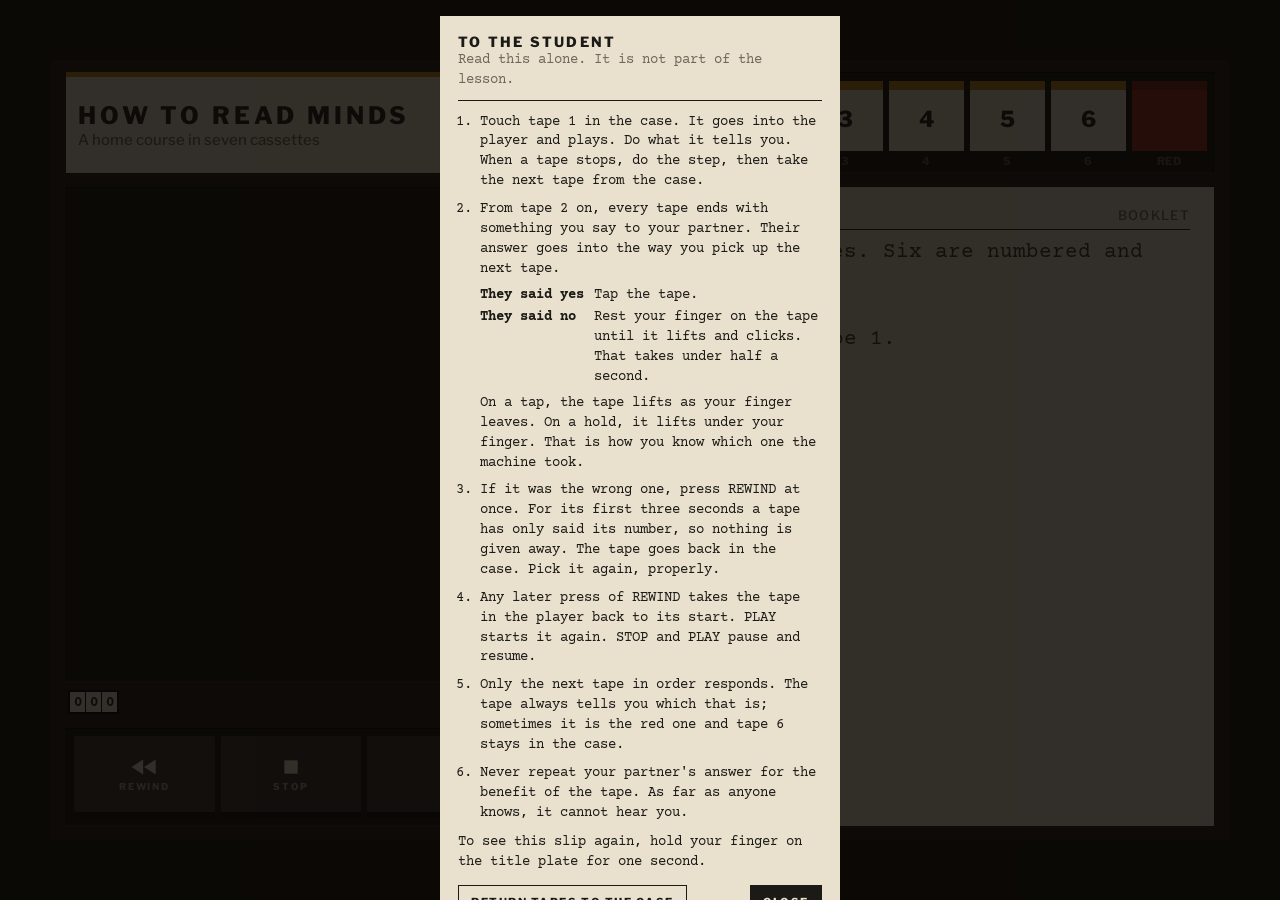
==== commit f0f818ed: "Shorten the intro to one tape and open the layout up to any screen Fold the three set-up tapes into " ====
--- a/docs/index.html
+++ b/docs/index.html
@@ -22,14 +22,14 @@
 
   <header class="plate" id="plate">
     <h1>How to Read Minds</h1>
-    <p>A home course in nine cassettes</p>
+    <p>A home course in seven cassettes</p>
     <span class="lesson">Lesson 1</span>
   </header>
 
   <section class="deck" aria-label="Cassette player">
     <div class="well">
-      <div class="cass" id="cass" data-tape="1">
-        <svg viewBox="0 0 400 254" role="img" aria-labelledby="cassTitle">
+      <div class="cass" id="cass">
+        <svg viewBox="0 0 400 254" preserveAspectRatio="xMidYMid meet" role="img" aria-labelledby="cassTitle">
           <title id="cassTitle">Tape 1</title>
           <defs><clipPath id="win"><rect x="98" y="78" width="204" height="60" rx="7"/></clipPath></defs>
           <rect class="shell" x="1" y="1" width="398" height="252" rx="13"/>
@@ -43,7 +43,7 @@
           <text class="l-last" x="58" y="104" text-anchor="middle">PLAY</text>
           <text class="l-last" x="58" y="124" text-anchor="middle">LAST</text>
           <text class="l-of" id="lOf" x="342" y="104" text-anchor="middle">TAPE</text>
-          <text class="l-of" id="lOf2" x="342" y="120" text-anchor="middle">1 OF 9</text>
+          <text class="l-of" id="lOf2" x="342" y="120" text-anchor="middle">1 OF 7</text>
 
           <rect class="window" x="98" y="78" width="204" height="60" rx="7"/>
           <g clip-path="url(#win)">
@@ -103,7 +103,7 @@
     <p class="slip-sub">Read this alone. It is not part of the lesson.</p>
     <ol>
       <li>Touch tape 1 in the case. It goes into the player and plays. Do what it tells you. When a tape stops, do the step, then take the next tape from the case.</li>
-      <li>From tape 4 on, every tape ends with something you say to your participant. Their answer goes into the way you pick up the next tape.
+      <li>From tape 2 on, every tape ends with something you say to your partner. Their answer goes into the way you pick up the next tape.
         <dl>
           <dt>They said yes</dt><dd>Tap the tape.</dd>
           <dt>They said no</dt><dd>Rest your finger on the tape until it lifts and clicks. That takes under half a second.</dd>
@@ -111,8 +111,8 @@
         On a tap, the tape lifts as your finger leaves. On a hold, it lifts under your finger. That is how you know which one the machine took.</li>
       <li>If it was the wrong one, press REWIND at once. For its first three seconds a tape has only said its number, so nothing is given away. The tape goes back in the case. Pick it again, properly.</li>
       <li>Any later press of REWIND takes the tape in the player back to its start. PLAY starts it again. STOP and PLAY pause and resume.</li>
-      <li>Only the next tape in order responds. The tape always tells you which that is; sometimes it is the red one and tape 8 stays in the case.</li>
-      <li>Never repeat your participant's answer for the benefit of the tape. As far as anyone knows, it cannot hear you.</li>
+      <li>Only the next tape in order responds. The tape always tells you which that is; sometimes it is the red one and tape 6 stays in the case.</li>
+      <li>Never repeat your partner's answer for the benefit of the tape. As far as anyone knows, it cannot hear you.</li>
     </ol>
     <p>To see this slip again, hold your finger on the title plate for one second.</p>
     <div class="slip-btns">
--- a/docs/css/app.css
+++ b/docs/css/app.css
@@ -39,14 +39,20 @@
 
 .case {
   height: 100dvh;
-  max-width: 440px;
+  max-width: 560px;
   margin: 0 auto;
-  padding: calc(12px + env(safe-area-inset-top)) 16px calc(14px + env(safe-area-inset-bottom));
+  padding: calc(12px + env(safe-area-inset-top)) calc(16px + env(safe-area-inset-right))
+           calc(14px + env(safe-area-inset-bottom)) calc(16px + env(safe-area-inset-left));
   background: var(--case);
   display: grid;
-  grid-template-rows: auto auto auto minmax(0, 1fr) auto;
+  grid-template: "plate" auto "deck" auto "tray" auto "booklet" minmax(0, 1fr) "keys" auto / minmax(0, 1fr);
   gap: 12px;
 }
+.plate { grid-area: plate; }
+.deck { grid-area: deck; }
+.tray { grid-area: tray; }
+.booklet { grid-area: booklet; }
+.keys { grid-area: keys; }
 
 /* ---- title plate: the label stuck inside the lid ---- */
 .plate {
@@ -103,14 +109,14 @@
 .l-small { font-size: 8.5px; font-weight: 500; letter-spacing: .12em; fill: var(--faint); }
 .l-last { display: none; font-size: 15px; font-weight: 800; letter-spacing: .1em; }
 
-.cass[data-tape="9"] .shell { fill: var(--red); }
-.cass[data-tape="9"] .edge, .cass[data-tape="9"] .foot { stroke: var(--red-lo); fill: var(--red-lo); }
-.cass[data-tape="9"] .edge { fill: none; }
-.cass[data-tape="9"] .screws circle { fill: var(--red-lo); stroke: #5f1510; }
-.cass[data-tape="9"] .band { fill: var(--ink); }
-.cass[data-tape="9"] .l-course, .cass[data-tape="9"] .l-lesson { fill: var(--paper); }
-.cass[data-tape="9"] .l-num { display: none; }
-.cass[data-tape="9"] .l-last { display: block; }
+.cass.red .shell { fill: var(--red); }
+.cass.red .edge, .cass.red .foot { stroke: var(--red-lo); fill: var(--red-lo); }
+.cass.red .edge { fill: none; }
+.cass.red .screws circle { fill: var(--red-lo); stroke: #5f1510; }
+.cass.red .band { fill: var(--ink); }
+.cass.red .l-course, .cass.red .l-lesson { fill: var(--paper); }
+.cass.red .l-num { display: none; }
+.cass.red .l-last { display: block; }
 
 @keyframes turn { to { transform: rotate(-360deg); } }
 .playing .hub { animation: turn 2.6s linear infinite; }
@@ -135,7 +141,7 @@
 
 /* ---- tray: nine tapes on edge ---- */
 .tray {
-  display: grid; grid-template-columns: repeat(9, 1fr); gap: 5px;
+  display: grid; grid-template-columns: repeat(var(--n, 7), 1fr); gap: 6px;
   background: var(--pit);
   border: 1px solid #000; border-bottom-color: var(--rib);
   padding: 0 6px 4px;
@@ -272,7 +278,8 @@
 .debug pre { margin: 0 0 4px; white-space: pre-wrap; max-width: 250px; }
 .debug button { pointer-events: auto; font: inherit; }
 
-@media (max-height: 700px) {
+/* Short portrait phones */
+@media (max-height: 700px) and (max-aspect-ratio: 1/1) {
   .case { gap: 8px; padding-top: calc(8px + env(safe-area-inset-top)); }
   .well { padding: 10px 58px 0; }
   .slot i { height: 40px; line-height: 30px; font-size: 15px; }
@@ -280,8 +287,60 @@
   .page { font-size: 14px; padding: 10px 12px; }
   .page .say { font-size: 17px; }
 }
-@media (min-height: 860px) {
+@media (min-height: 860px) and (max-aspect-ratio: 1/1) {
   .well { padding: 18px 16px 0; }
+}
+/* Tall and wide enough to be a tablet held upright */
+@media (min-width: 600px) and (max-aspect-ratio: 1/1) {
+  .well { padding: 22px 70px 0; }
+  .slot i { height: 64px; line-height: 53px; font-size: 21px; }
+  .page { font-size: 18px; padding: 18px 20px; }
+  .page .say { font-size: 24px; }
+  .key { height: 72px; }
+}
+
+/* Anything wider than it is tall: the album lies open.
+   Player and keys on the left leaf, tapes and booklet on the right. */
+@media (min-aspect-ratio: 1/1) {
+  body { display: grid; place-items: center; min-height: 100dvh; }
+  .case {
+    width: 100%; max-width: 1180px;
+    height: min(100dvh, 780px);
+    grid-template:
+      "plate tray" auto
+      "deck  booklet" minmax(0, 1fr)
+      "keys  booklet" auto
+      / minmax(0, 1fr) minmax(0, 1.05fr);
+    gap: clamp(8px, 1.6vh, 16px) clamp(10px, 2vw, 24px);
+  }
+  .deck { display: flex; flex-direction: column; min-height: 0; }
+  .well { flex: 1; min-height: 0; padding: clamp(8px, 2.4vh, 26px) clamp(14px, 3vw, 44px); }
+  .plate h1 { font-size: clamp(15px, 2.9vh, 24px); }
+  .plate p { font-size: clamp(11.5px, 1.9vh, 15px); }
+  .plate .lesson { font-size: clamp(10.5px, 1.6vh, 13px); }
+  .slot small { font-size: clamp(8px, 1.3vh, 11px); }
+  .status { font-size: clamp(10.5px, 1.5vh, 12.5px); }
+  .cass, .cass svg { width: 100%; height: 100%; }
+  .plate { display: flex; flex-direction: column; justify-content: center; }
+  .tray { align-content: end; }
+  .slot i { height: clamp(34px, 9vh, 70px); line-height: calc(clamp(34px, 9vh, 70px) - 11px); font-size: clamp(15px, 3.4vh, 22px); }
+  .key { height: clamp(48px, 11vh, 76px); }
+  .page { font-size: clamp(14px, 2.6vh, 21px); padding: clamp(10px, 2.4vh, 22px) clamp(12px, 2vw, 24px); }
+  .page .say { font-size: clamp(17px, 3.9vh, 31px); }
+  .page .head { font-size: clamp(10.5px, 1.6vh, 13px); }
+  .meter { padding-top: clamp(4px, 1vh, 8px); }
+}
+/* Landscape phone: every pixel of height counts */
+@media (min-aspect-ratio: 1/1) and (max-height: 460px) {
+  .case { padding-top: calc(6px + env(safe-area-inset-top)); padding-bottom: calc(6px + env(safe-area-inset-bottom)); }
+  .plate { padding: 5px 10px 4px; border-top-width: 4px; }
+  .plate p { display: none; }
+  .plate .lesson { top: 7px; }
+  .slot { padding-top: 5px; }
+  .slot small { display: none; }
+  .tray { padding-bottom: 5px; }
+  .keys { padding: 5px 5px 10px; }
+  .key span { display: none; }
 }
 @media (prefers-reduced-motion: reduce) {
   .cass, .slot i, .key { transition: none; }
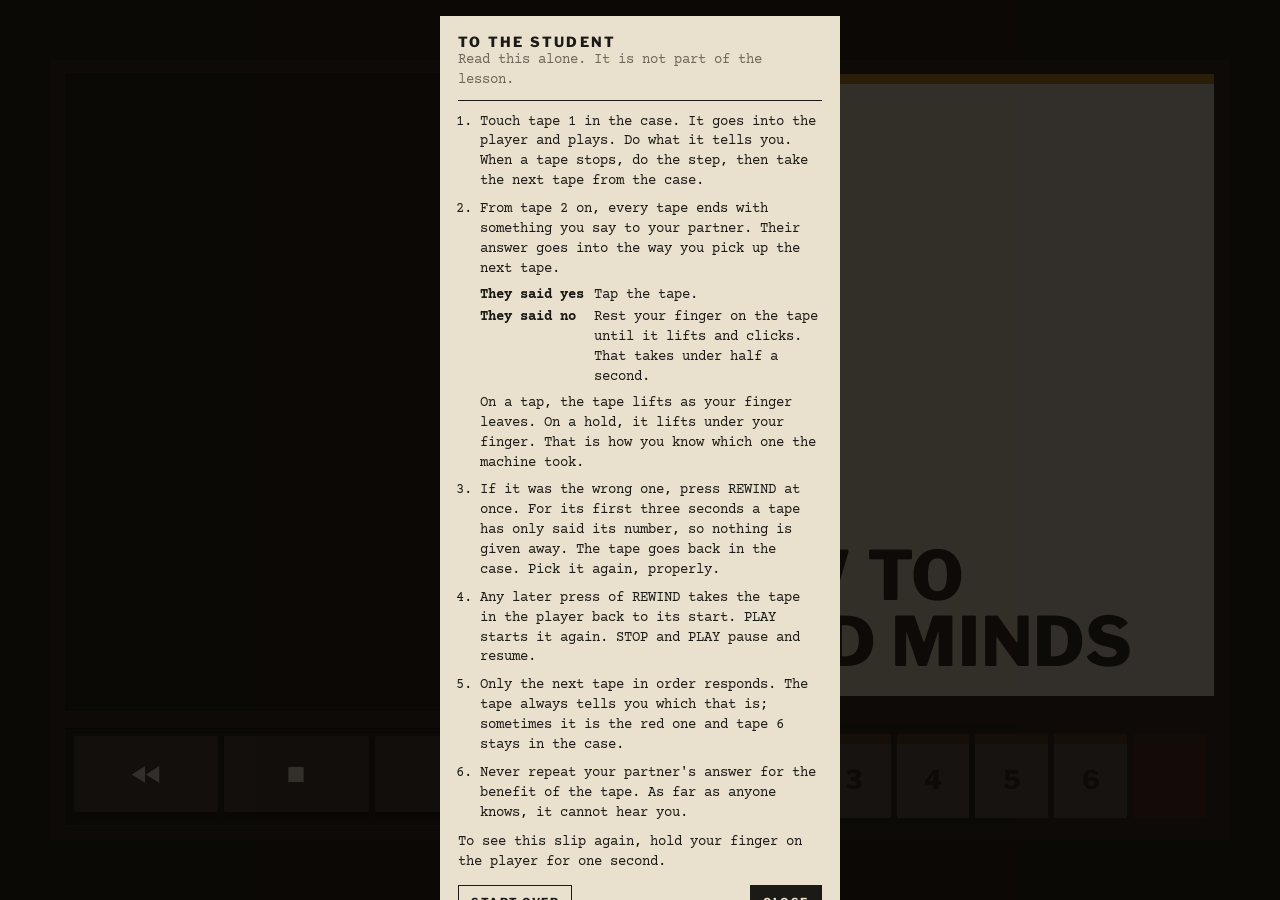
==== commit c94eab66: "Strip the labels, type the transcript on the paper Remove the title plate, subtitles, eyebrows, coun" ====
--- a/docs/index.html
+++ b/docs/index.html
@@ -18,81 +18,55 @@
   </filter>
 </svg>
 
-<main class="case" id="case">
+<main class="case loading" id="case">
 
-  <header class="plate" id="plate">
-    <h1>How to Read Minds</h1>
-    <p>A home course in seven cassettes</p>
-    <span class="lesson">Lesson 1</span>
-  </header>
+  <section class="deck" id="deck" aria-label="Cassette player">
+    <div class="cass" id="cass">
+      <svg viewBox="0 0 400 254" preserveAspectRatio="xMidYMid meet" role="img" aria-labelledby="cassTitle">
+        <title id="cassTitle">Tape 1</title>
+        <defs><clipPath id="win"><rect x="92" y="88" width="216" height="64" rx="8"/></clipPath></defs>
+        <rect class="shell" x="1" y="1" width="398" height="252" rx="13"/>
+        <rect class="edge" x="7" y="7" width="386" height="240" rx="9"/>
+        <rect class="label" x="20" y="18" width="360" height="156" rx="5"/>
+        <path class="band" d="M20 23a5 5 0 0 1 5-5h350a5 5 0 0 1 5 5v47H20z"/>
+        <text class="l-course" x="34" y="51">HOW TO READ MINDS</text>
+        <text class="l-num" id="lNum" x="364" y="60" text-anchor="end">1</text>
 
-  <section class="deck" aria-label="Cassette player">
-    <div class="well">
-      <div class="cass" id="cass">
-        <svg viewBox="0 0 400 254" preserveAspectRatio="xMidYMid meet" role="img" aria-labelledby="cassTitle">
-          <title id="cassTitle">Tape 1</title>
-          <defs><clipPath id="win"><rect x="98" y="78" width="204" height="60" rx="7"/></clipPath></defs>
-          <rect class="shell" x="1" y="1" width="398" height="252" rx="13"/>
-          <rect class="edge" x="7" y="7" width="386" height="240" rx="9"/>
-          <rect class="label" x="20" y="18" width="360" height="156" rx="5"/>
-          <path class="band" d="M20 23a5 5 0 0 1 5-5h350a5 5 0 0 1 5 5v31H20z"/>
-          <text class="l-course" x="32" y="42">HOW TO READ MINDS</text>
-          <text class="l-lesson" x="368" y="42" text-anchor="end">LESSON ONE</text>
+        <rect class="window" x="92" y="88" width="216" height="64" rx="8"/>
+        <g clip-path="url(#win)">
+          <circle class="pack" id="packL" cx="144" cy="120" r="42"/>
+          <circle class="pack" id="packR" cx="256" cy="120" r="23"/>
+          <g class="hub" id="hubL"><circle cx="144" cy="120" r="18"/><path d="M144 104v7m0 18v7m-13.900-24 6.100 3.500m15.600 9 6.100 3.500m-27.800 0 6.100-3.500m15.600-9 6.100-3.500"/></g>
+          <g class="hub" id="hubR"><circle cx="256" cy="120" r="18"/><path d="M256 104v7m0 18v7m-13.900-24 6.100 3.500m15.600 9 6.100 3.500m-27.800 0 6.100-3.500m15.600-9 6.100-3.500"/></g>
+        </g>
 
-          <text class="l-num" id="lNum" x="58" y="131" text-anchor="middle">1</text>
-          <text class="l-last" x="58" y="104" text-anchor="middle">PLAY</text>
-          <text class="l-last" x="58" y="124" text-anchor="middle">LAST</text>
-          <text class="l-of" id="lOf" x="342" y="104" text-anchor="middle">TAPE</text>
-          <text class="l-of" id="lOf2" x="342" y="120" text-anchor="middle">1 OF 7</text>
-
-          <rect class="window" x="98" y="78" width="204" height="60" rx="7"/>
-          <g clip-path="url(#win)">
-            <circle class="pack" id="packL" cx="146" cy="108" r="40"/>
-            <circle class="pack" id="packR" cx="254" cy="108" r="22"/>
-            <g class="hub" id="hubL"><circle cx="146" cy="108" r="17"/><path d="M146 93v6m0 18v6m-13-22.5 5.200 3m15.600 9 5.200 3m-26 0 5.200-3m15.600-9 5.200-3"/></g>
-            <g class="hub" id="hubR"><circle cx="254" cy="108" r="17"/><path d="M254 93v6m0 18v6m-13-22.5 5.200 3m15.600 9 5.200 3m-26 0 5.200-3m15.600-9 5.200-3"/></g>
-          </g>
-          <path class="rule" d="M32 156h336"/>
-          <text class="l-small" x="32" y="168">PLAY IN ORDER</text>
-          <text class="l-small" x="368" y="168" text-anchor="end">C&#8201;10</text>
-
-          <path class="foot" d="M76 253l14-62h220l14 62z"/>
-          <g class="holes">
-            <circle cx="124" cy="226" r="9"/><circle cx="276" cy="226" r="9"/>
-            <rect x="158" y="220" width="11" height="11" rx="2"/><rect x="231" y="220" width="11" height="11" rx="2"/>
-            <circle cx="200" cy="232" r="4.500"/>
-          </g>
-          <g class="screws">
-            <circle cx="16" cy="16" r="3.500"/><circle cx="384" cy="16" r="3.500"/>
-            <circle cx="16" cy="238" r="3.500"/><circle cx="384" cy="238" r="3.500"/>
-          </g>
-        </svg>
-      </div>
-    </div>
-    <div class="meter">
-      <span class="counter" id="counter" aria-hidden="true"><b>0</b><b>0</b><b>0</b></span>
-      <span class="status" id="status" role="status">Loading</span>
+        <path class="foot" d="M76 253l14-62h220l14 62z"/>
+        <g class="holes">
+          <circle cx="124" cy="226" r="9"/><circle cx="276" cy="226" r="9"/>
+          <rect x="158" y="220" width="11" height="11" rx="2"/><rect x="231" y="220" width="11" height="11" rx="2"/>
+          <circle cx="200" cy="232" r="4.500"/>
+        </g>
+        <g class="screws">
+          <circle cx="16" cy="16" r="3.500"/><circle cx="384" cy="16" r="3.500"/>
+          <circle cx="16" cy="238" r="3.500"/><circle cx="384" cy="238" r="3.500"/>
+        </g>
+      </svg>
     </div>
   </section>
 
-  <section class="tray" id="tray" aria-label="Tapes in the case"></section>
+  <section class="paper" id="paper"></section>
 
-  <section class="booklet" id="booklet" aria-live="polite">
-    <div class="page" id="page"></div>
-  </section>
+  <section class="tray" id="tray" aria-label="Tapes"></section>
 
   <section class="keys">
     <button class="key" id="kRew" type="button" aria-label="Rewind">
       <svg viewBox="0 0 40 24"><path d="M19 3v18L5 12zm15 0v18l-14-9z"/></svg>
-      <span>Rewind</span>
     </button>
     <button class="key" id="kStop" type="button" aria-label="Stop">
       <svg viewBox="0 0 40 24"><path d="M12 4h16v16H12z"/></svg>
-      <span>Stop</span>
     </button>
     <button class="key wide" id="kPlay" type="button" aria-label="Play">
       <svg viewBox="0 0 40 24"><path d="M13 2.500v19l17-9.500z"/></svg>
-      <span>Play</span>
     </button>
   </section>
 </main>
@@ -114,9 +88,9 @@
       <li>Only the next tape in order responds. The tape always tells you which that is; sometimes it is the red one and tape 6 stays in the case.</li>
       <li>Never repeat your partner's answer for the benefit of the tape. As far as anyone knows, it cannot hear you.</li>
     </ol>
-    <p>To see this slip again, hold your finger on the title plate for one second.</p>
+    <p>To see this slip again, hold your finger on the player for one second.</p>
     <div class="slip-btns">
-      <button type="button" id="slipReset">Return tapes to the case</button>
+      <button type="button" id="slipReset">Start over</button>
       <button type="button" id="slipClose" class="primary">Close</button>
     </div>
   </article>
--- a/docs/css/app.css
+++ b/docs/css/app.css
@@ -1,6 +1,6 @@
-/* How to Read Minds: the open cassette album.
-   Everything is a flat printed or moulded surface. No blur, no glow, no gradients
-   except the ruled lines on the last page of the booklet. */
+/* How to Read Minds.
+   A player, a sheet of paper, the tapes, three keys. Nothing on screen is
+   labelled unless the object itself would carry the label. */
 
 @font-face { font-family: Franklin; font-weight: 500; font-display: block; src: url(../fonts/libre-franklin-latin-500-normal.woff2) format("woff2"); }
 @font-face { font-family: Franklin; font-weight: 800; font-display: block; src: url(../fonts/libre-franklin-latin-800-normal.woff2) format("woff2"); }
@@ -38,54 +38,32 @@
 }
 
 .case {
+  --gap: 12px;
   height: 100dvh;
   max-width: 560px;
   margin: 0 auto;
-  padding: calc(12px + env(safe-area-inset-top)) calc(16px + env(safe-area-inset-right))
+  padding: calc(14px + env(safe-area-inset-top)) calc(16px + env(safe-area-inset-right))
            calc(14px + env(safe-area-inset-bottom)) calc(16px + env(safe-area-inset-left));
   background: var(--case);
   display: grid;
-  grid-template: "plate" auto "deck" auto "tray" auto "booklet" minmax(0, 1fr) "keys" auto / minmax(0, 1fr);
-  gap: 12px;
-}
-.plate { grid-area: plate; }
+  grid-template: "deck" auto "paper" minmax(0, 1fr) "tray" auto "keys" auto / minmax(0, 1fr);
+  gap: var(--gap);
+}
 .deck { grid-area: deck; }
+.paper { grid-area: paper; }
 .tray { grid-area: tray; }
-.booklet { grid-area: booklet; }
 .keys { grid-area: keys; }
 
-/* ---- title plate: the label stuck inside the lid ---- */
-.plate {
-  position: relative;
-  background: var(--paper);
-  color: var(--ink);
-  padding: 9px 12px 8px;
-  border-top: 5px solid var(--ochre);
-}
-.plate h1 {
-  margin: 0;
-  font-size: 15px; line-height: 1.2;
-  font-weight: 800; letter-spacing: .16em; text-transform: uppercase;
-}
-.plate p { margin: 1px 0 0; font-size: 11.5px; color: var(--faint); }
-.plate .lesson {
-  position: absolute; right: 12px; top: 10px;
-  font-size: 10.5px; font-weight: 800; letter-spacing: .14em; text-transform: uppercase;
-}
-
-/* ---- deck ---- */
-.well {
-  background: var(--pit);
-  border: 1px solid #000;
-  border-bottom-color: var(--rib);
-  padding: 14px 26px 0;
+/* ---- player ---- */
+.deck {
+  background: var(--pit);
+  border: 1px solid #000; border-bottom-color: var(--rib);
+  padding: 16px 30px;
   overflow: hidden;
-}
-.cass {
-  transition: transform .26s cubic-bezier(.3, .6, .3, 1);
-  will-change: transform;
-}
-.cass.away { transform: translateY(-112%); }
+  min-height: 0;
+}
+.cass { transition: transform .26s cubic-bezier(.3, .6, .3, 1); will-change: transform; }
+.cass.away { transform: translateY(-125%); }
 .cass svg { display: block; width: 100%; height: auto; }
 
 .shell { fill: var(--shell); stroke: #000; stroke-width: 1; }
@@ -98,122 +76,89 @@
 .window { fill: #2a221c; stroke: var(--ink); stroke-width: 1.5; }
 .pack { fill: #4a3526; }
 .hub circle { fill: var(--paper); stroke: var(--ink); stroke-width: 1.5; }
-.hub path { stroke: var(--ink); stroke-width: 3.2; fill: none; }
+.hub path { stroke: var(--ink); stroke-width: 3.4; fill: none; }
 .hub { transform-box: fill-box; transform-origin: center; }
-.rule { stroke: var(--ink); stroke-width: 1; }
-.cass text { font-family: var(--sans); fill: var(--ink); }
-.l-course { font-size: 14px; font-weight: 800; letter-spacing: .13em; }
-.l-lesson { font-size: 10.5px; font-weight: 800; letter-spacing: .12em; }
-.l-num { font-size: 68px; font-weight: 800; }
-.l-of { font-size: 11px; font-weight: 800; letter-spacing: .1em; }
-.l-small { font-size: 8.5px; font-weight: 500; letter-spacing: .12em; fill: var(--faint); }
-.l-last { display: none; font-size: 15px; font-weight: 800; letter-spacing: .1em; }
+.cass text { font-family: var(--sans); fill: var(--ink); font-weight: 800; }
+.l-course { font-size: 17px; letter-spacing: .13em; }
+.l-num { font-size: 44px; }
 
 .cass.red .shell { fill: var(--red); }
-.cass.red .edge, .cass.red .foot { stroke: var(--red-lo); fill: var(--red-lo); }
-.cass.red .edge { fill: none; }
+.cass.red .edge { stroke: var(--red-lo); }
+.cass.red .foot { fill: var(--red-lo); }
 .cass.red .screws circle { fill: var(--red-lo); stroke: #5f1510; }
 .cass.red .band { fill: var(--ink); }
-.cass.red .l-course, .cass.red .l-lesson { fill: var(--paper); }
-.cass.red .l-num { display: none; }
-.cass.red .l-last { display: block; }
+.cass.red .l-course { fill: var(--paper); }
 
 @keyframes turn { to { transform: rotate(-360deg); } }
 .playing .hub { animation: turn 2.6s linear infinite; }
 .rewinding .hub { animation: turn .28s linear infinite reverse; }
 
-.meter {
-  display: flex; align-items: center; justify-content: space-between;
-  padding: 8px 2px 0;
-}
-.counter { display: inline-flex; gap: 1px; background: #000; padding: 2px; }
-.counter b {
-  width: 15px; height: 20px;
-  display: grid; place-items: center;
-  background: var(--paper); color: var(--ink);
-  font: 700 14px/1 var(--typed);
-  padding-top: 2px;
-}
-.status {
-  font-size: 10.5px; font-weight: 800; letter-spacing: .16em; text-transform: uppercase;
-  color: #8d8271;
-}
-
-/* ---- tray: nine tapes on edge ---- */
-.tray {
-  display: grid; grid-template-columns: repeat(var(--n, 7), 1fr); gap: 6px;
-  background: var(--pit);
-  border: 1px solid #000; border-bottom-color: var(--rib);
-  padding: 0 6px 4px;
-}
-.slot { text-align: center; touch-action: none; padding-top: 8px; }
-.slot i {
-  display: block; height: 52px; pointer-events: none;
-  background: var(--paper);
-  border-top: 9px solid var(--ochre);
-  color: var(--ink);
-  font: normal 800 17px/41px var(--sans);
-  transition: transform .12s ease-out;
-}
-.slot small {
-  display: block; margin-top: 3px;
-  font-size: 8px; font-weight: 800; letter-spacing: .08em; color: #5c5145;
-}
-.slot.red i { background: var(--red); border-top-color: var(--red-lo); }
-/* played and put back the other way round */
-.slot.done i { background: var(--shell-lo); border-top-color: #9a927f; color: transparent; }
-.slot.red.done i { background: var(--red-lo); border-top-color: #5f1510; }
-/* picked: rising out of the tray */
-.slot.lift i { transform: translateY(-8px); }
-/* in the player */
-.slot.out i { background: none; border-top-color: transparent; outline: 1px solid var(--rib); outline-offset: -1px; color: transparent; }
-
-/* ---- booklet ---- */
-.booklet { min-height: 0; display: flex; }
-.page {
-  flex: 1; min-height: 0; overflow: hidden;
+/* ---- paper ---- */
+.paper {
+  min-height: 0; overflow: hidden;
   position: relative;
   background: var(--paper); color: var(--ink);
-  padding: 12px 14px 12px;
-  font-family: var(--typed); font-size: 15px; line-height: 1.38;
-  display: flex; flex-direction: column;
-}
-.page .head {
-  display: flex; justify-content: space-between; align-items: baseline;
-  font: 800 10.5px/1 var(--sans); letter-spacing: .16em; text-transform: uppercase;
-  padding-bottom: 7px; margin-bottom: 9px;
-  border-bottom: 1px solid var(--ink);
-}
-.page .head span:last-child { font-weight: 500; letter-spacing: .1em; color: var(--faint); }
-.page p { margin: 0; }
-.page .say {
-  margin: 0 0 9px;
-  font-size: 19px; line-height: 1.28; font-weight: 700;
-}
-.page .say small { display: block; font: 800 10px/1 var(--sans); letter-spacing: .16em; text-transform: uppercase; margin-bottom: 5px; color: var(--faint); }
-.page .note { color: #3b372f; }
-.page .back {
-  margin-top: auto; align-self: flex-start;
-  font: 800 11px/1 var(--sans); letter-spacing: .14em; text-transform: uppercase;
-  color: var(--ink); background: none;
-  border: 1.5px solid var(--ink); border-radius: 0;
-  padding: 9px 12px;
-}
-
-/* the last page: a leaf from a school exercise book */
-.page.leaf {
-  padding: 0;
+}
+.paper.cover {
+  display: flex; align-items: flex-end;
+  padding: 22px 22px 20px;
+  border-top: 10px solid var(--ochre);
+}
+.paper.cover h1 {
+  margin: 0;
+  font-size: clamp(34px, 11vw, 60px); line-height: .98;
+  font-weight: 800; letter-spacing: .01em; text-transform: uppercase;
+}
+/* the transcript: newest line at the bottom, older lines ride up and off */
+.paper.type {
+  display: flex; flex-direction: column; justify-content: flex-end;
+  padding: 16px 18px 14px;
+  font-family: var(--typed); font-size: 16px; line-height: 1.36;
+}
+.paper.type p { margin: .55em 0 0; flex: none; }
+.paper.type .say { font-weight: 700; font-size: 1.22em; line-height: 1.25; margin-top: .7em; }
+/* the drawing: a leaf from a school notebook */
+.paper.leaf {
+  display: flex;
   background:
     linear-gradient(90deg, transparent 39px, #c9837a 39px, #c9837a 40px, transparent 40px),
     repeating-linear-gradient(#f3efe2 0 21px, #a9bccb 21px 22px);
 }
-.page.leaf svg { flex: 1; min-height: 0; width: 100%; padding: 6px 28px 6px 52px; }
-.page.leaf path, .page.leaf circle, .page.leaf ellipse {
+.paper.leaf svg { flex: 1; min-height: 0; width: 100%; padding: 8px 28px 8px 52px; }
+.paper.leaf path, .paper.leaf circle, .paper.leaf ellipse {
   fill: none; stroke: #4b4845; stroke-width: 2.1; stroke-linecap: round; stroke-linejoin: round;
 }
-.page.leaf .back { position: absolute; left: 52px; bottom: 10px; background: #f3efe2; }
-@keyframes leafin { from { transform: translateX(24px); opacity: 0; } }
-.page.turned > * { animation: leafin .22s ease-out; }
+.again {
+  position: absolute; right: 12px; bottom: 12px;
+  font: 800 11px/1 var(--sans); letter-spacing: .14em; text-transform: uppercase;
+  color: var(--ink); background: #f3efe2;
+  border: 1.5px solid var(--ink); border-radius: 0;
+  padding: 9px 12px;
+}
+
+/* ---- tapes ---- */
+.tray {
+  display: grid; grid-template-columns: repeat(var(--n, 7), 1fr); gap: 6px;
+  background: var(--pit);
+  border: 1px solid #000; border-bottom-color: var(--rib);
+  padding: 0 7px 7px;
+  transition: opacity .3s;
+}
+.loading .tray { opacity: .25; }
+.slot { touch-action: none; padding-top: 9px; }
+.slot i {
+  display: block; height: 58px; pointer-events: none;
+  background: var(--paper);
+  border-top: 10px solid var(--ochre);
+  color: var(--ink); text-align: center;
+  font: normal 800 19px/46px var(--sans);
+  transition: transform .12s ease-out;
+}
+.slot.red i { background: var(--red); border-top-color: var(--red-lo); }
+.slot.done i { background: var(--shell-lo); border-top-color: #9a927f; color: transparent; }
+.slot.red.done i { background: var(--red-lo); border-top-color: #5f1510; }
+.slot.lift i { transform: translateY(-8px); }
+.slot.out i { background: none; border-top-color: transparent; outline: 1px solid var(--rib); outline-offset: -1px; color: transparent; }
 
 /* ---- keys ---- */
 .keys {
@@ -224,16 +169,14 @@
 }
 .key {
   appearance: none; border: 0; border-radius: 2px; margin: 0;
-  height: 62px;
+  height: 58px;
   background: var(--key); color: var(--paper);
   box-shadow: 0 6px 0 #0a0807;
-  display: flex; flex-direction: column; align-items: center; justify-content: center; gap: 5px;
-  font: 800 9.5px/1 var(--sans); letter-spacing: .18em; text-transform: uppercase;
+  display: grid; place-items: center;
   touch-action: none; cursor: default;
   transition: transform .05s linear, box-shadow .05s linear;
 }
-.key svg { width: 34px; height: 20px; fill: currentColor; pointer-events: none; }
-.key span { color: #a99e8b; pointer-events: none; }
+.key svg { width: 38px; height: 23px; fill: currentColor; pointer-events: none; }
 .key.down { transform: translateY(5px); box-shadow: 0 1px 0 #0a0807; background: #2f2924; }
 .key:focus-visible { outline: 2px solid var(--ochre); outline-offset: 2px; }
 
@@ -279,68 +222,49 @@
 .debug button { pointer-events: auto; font: inherit; }
 
 /* Short portrait phones */
+/* Short upright phones */
 @media (max-height: 700px) and (max-aspect-ratio: 1/1) {
-  .case { gap: 8px; padding-top: calc(8px + env(safe-area-inset-top)); }
-  .well { padding: 10px 58px 0; }
-  .slot i { height: 40px; line-height: 30px; font-size: 15px; }
-  .key { height: 54px; }
-  .page { font-size: 14px; padding: 10px 12px; }
-  .page .say { font-size: 17px; }
-}
-@media (min-height: 860px) and (max-aspect-ratio: 1/1) {
-  .well { padding: 18px 16px 0; }
-}
-/* Tall and wide enough to be a tablet held upright */
+  .case { --gap: 8px; padding-top: calc(8px + env(safe-area-inset-top)); }
+  .deck { padding: 10px 64px; }
+  .slot i { height: 44px; line-height: 32px; font-size: 16px; }
+  .key { height: 50px; }
+  .paper.type { font-size: 14.5px; padding: 12px 14px; }
+}
+/* A tablet held upright */
 @media (min-width: 600px) and (max-aspect-ratio: 1/1) {
-  .well { padding: 22px 70px 0; }
-  .slot i { height: 64px; line-height: 53px; font-size: 21px; }
-  .page { font-size: 18px; padding: 18px 20px; }
-  .page .say { font-size: 24px; }
+  .deck { padding: 26px 80px; }
+  .slot i { height: 76px; line-height: 64px; font-size: 24px; }
+  .paper.type { font-size: 20px; padding: 24px 26px; }
   .key { height: 72px; }
 }
 
-/* Anything wider than it is tall: the album lies open.
-   Player and keys on the left leaf, tapes and booklet on the right. */
+/* Wider than tall: player on the left, everything else on the right. */
 @media (min-aspect-ratio: 1/1) {
   body { display: grid; place-items: center; min-height: 100dvh; }
   .case {
+    --gap: clamp(8px, 1.8vh, 16px);
     width: 100%; max-width: 1180px;
     height: min(100dvh, 780px);
     grid-template:
-      "plate tray" auto
-      "deck  booklet" minmax(0, 1fr)
-      "keys  booklet" auto
-      / minmax(0, 1fr) minmax(0, 1.05fr);
-    gap: clamp(8px, 1.6vh, 16px) clamp(10px, 2vw, 24px);
+      "deck paper" minmax(0, 1fr)
+      "deck tray" auto
+      "keys tray" auto
+      / minmax(0, 1fr) minmax(0, 1fr);
+    column-gap: clamp(10px, 2vw, 24px);
   }
-  .deck { display: flex; flex-direction: column; min-height: 0; }
-  .well { flex: 1; min-height: 0; padding: clamp(8px, 2.4vh, 26px) clamp(14px, 3vw, 44px); }
-  .plate h1 { font-size: clamp(15px, 2.9vh, 24px); }
-  .plate p { font-size: clamp(11.5px, 1.9vh, 15px); }
-  .plate .lesson { font-size: clamp(10.5px, 1.6vh, 13px); }
-  .slot small { font-size: clamp(8px, 1.3vh, 11px); }
-  .status { font-size: clamp(10.5px, 1.5vh, 12.5px); }
+  .deck { padding: clamp(10px, 3vh, 34px) clamp(14px, 3vw, 48px); display: flex; }
   .cass, .cass svg { width: 100%; height: 100%; }
-  .plate { display: flex; flex-direction: column; justify-content: center; }
-  .tray { align-content: end; }
-  .slot i { height: clamp(34px, 9vh, 70px); line-height: calc(clamp(34px, 9vh, 70px) - 11px); font-size: clamp(15px, 3.4vh, 22px); }
-  .key { height: clamp(48px, 11vh, 76px); }
-  .page { font-size: clamp(14px, 2.6vh, 21px); padding: clamp(10px, 2.4vh, 22px) clamp(12px, 2vw, 24px); }
-  .page .say { font-size: clamp(17px, 3.9vh, 31px); }
-  .page .head { font-size: clamp(10.5px, 1.6vh, 13px); }
-  .meter { padding-top: clamp(4px, 1vh, 8px); }
-}
-/* Landscape phone: every pixel of height counts */
+  .tray { align-self: end; }
+  .slot i { height: clamp(40px, 11vh, 84px); line-height: calc(clamp(40px, 11vh, 84px) - 12px); font-size: clamp(16px, 3.6vh, 26px); }
+  .key { height: clamp(46px, 11vh, 76px); }
+  .paper.cover h1 { font-size: clamp(30px, 8.5vh, 68px); }
+  .paper.type { font-size: clamp(14px, 2.7vh, 21px); padding: clamp(10px, 2.6vh, 26px) clamp(12px, 2vw, 28px); }
+}
 @media (min-aspect-ratio: 1/1) and (max-height: 460px) {
-  .case { padding-top: calc(6px + env(safe-area-inset-top)); padding-bottom: calc(6px + env(safe-area-inset-bottom)); }
-  .plate { padding: 5px 10px 4px; border-top-width: 4px; }
-  .plate p { display: none; }
-  .plate .lesson { top: 7px; }
-  .slot { padding-top: 5px; }
-  .slot small { display: none; }
+  .case { padding-top: calc(8px + env(safe-area-inset-top)); padding-bottom: calc(8px + env(safe-area-inset-bottom)); }
+  .slot { padding-top: 6px; }
   .tray { padding-bottom: 5px; }
   .keys { padding: 5px 5px 10px; }
-  .key span { display: none; }
 }
 @media (prefers-reduced-motion: reduce) {
   .cass, .slot i, .key { transition: none; }
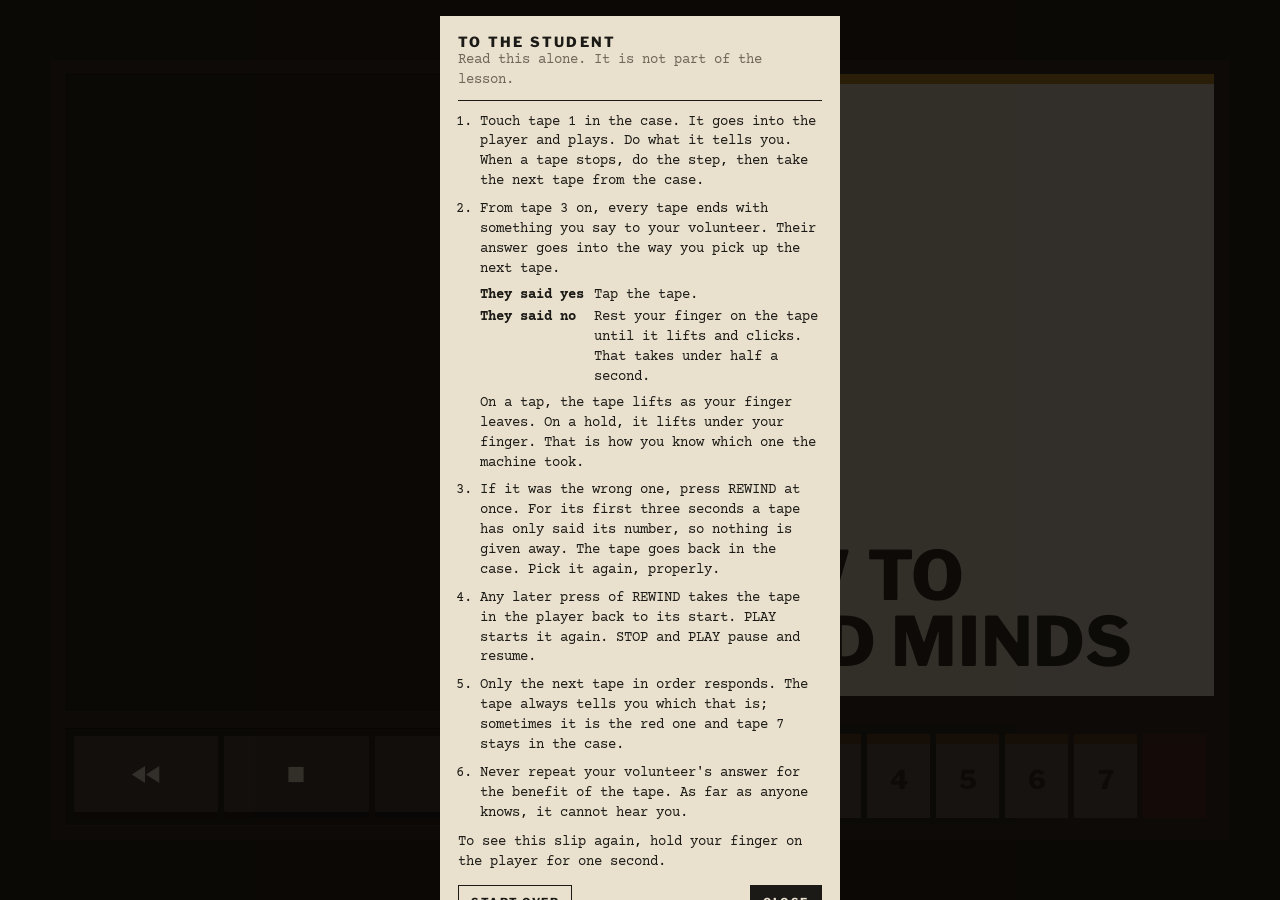
==== commit ec0f7dc7: "Apply the edited script: volunteer, no reactions, eight tapes Split the set-up into two tapes and sh" ====
--- a/docs/index.html
+++ b/docs/index.html
@@ -77,7 +77,7 @@
     <p class="slip-sub">Read this alone. It is not part of the lesson.</p>
     <ol>
       <li>Touch tape 1 in the case. It goes into the player and plays. Do what it tells you. When a tape stops, do the step, then take the next tape from the case.</li>
-      <li>From tape 2 on, every tape ends with something you say to your partner. Their answer goes into the way you pick up the next tape.
+      <li>From tape 3 on, every tape ends with something you say to your volunteer. Their answer goes into the way you pick up the next tape.
         <dl>
           <dt>They said yes</dt><dd>Tap the tape.</dd>
           <dt>They said no</dt><dd>Rest your finger on the tape until it lifts and clicks. That takes under half a second.</dd>
@@ -85,8 +85,8 @@
         On a tap, the tape lifts as your finger leaves. On a hold, it lifts under your finger. That is how you know which one the machine took.</li>
       <li>If it was the wrong one, press REWIND at once. For its first three seconds a tape has only said its number, so nothing is given away. The tape goes back in the case. Pick it again, properly.</li>
       <li>Any later press of REWIND takes the tape in the player back to its start. PLAY starts it again. STOP and PLAY pause and resume.</li>
-      <li>Only the next tape in order responds. The tape always tells you which that is; sometimes it is the red one and tape 6 stays in the case.</li>
-      <li>Never repeat your partner's answer for the benefit of the tape. As far as anyone knows, it cannot hear you.</li>
+      <li>Only the next tape in order responds. The tape always tells you which that is; sometimes it is the red one and tape 7 stays in the case.</li>
+      <li>Never repeat your volunteer's answer for the benefit of the tape. As far as anyone knows, it cannot hear you.</li>
     </ol>
     <p>To see this slip again, hold your finger on the player for one second.</p>
     <div class="slip-btns">
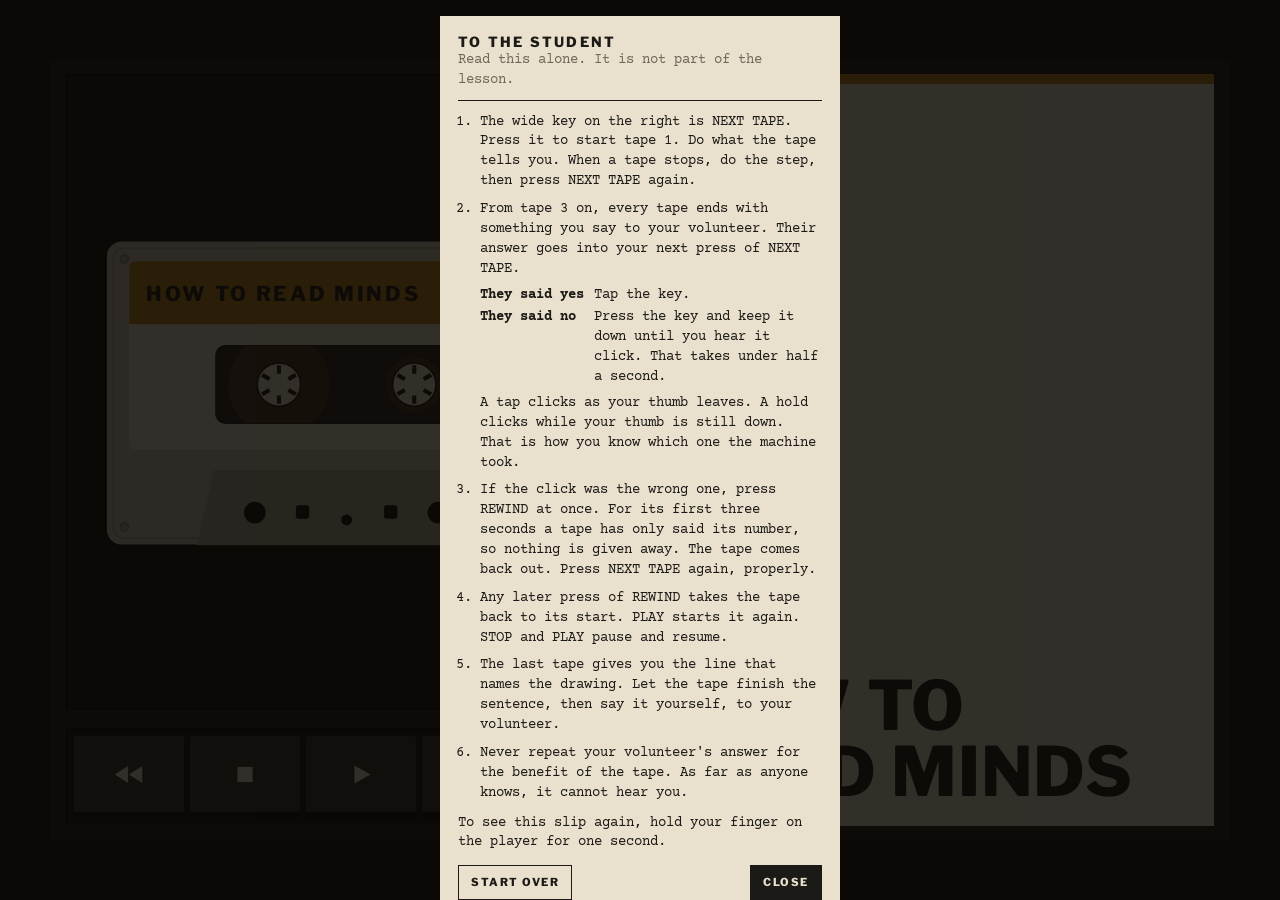
==== commit be2e291d: "One next-tape key, a coaching voice, and the student makes the reveal Replace the tray of numbered t" ====
--- a/docs/index.html
+++ b/docs/index.html
@@ -56,8 +56,6 @@
 
   <section class="paper" id="paper"></section>
 
-  <section class="tray" id="tray" aria-label="Tapes"></section>
-
   <section class="keys">
     <button class="key" id="kRew" type="button" aria-label="Rewind">
       <svg viewBox="0 0 40 24"><path d="M19 3v18L5 12zm15 0v18l-14-9z"/></svg>
@@ -65,8 +63,11 @@
     <button class="key" id="kStop" type="button" aria-label="Stop">
       <svg viewBox="0 0 40 24"><path d="M12 4h16v16H12z"/></svg>
     </button>
-    <button class="key wide" id="kPlay" type="button" aria-label="Play">
+    <button class="key" id="kPlay" type="button" aria-label="Play">
       <svg viewBox="0 0 40 24"><path d="M13 2.500v19l17-9.500z"/></svg>
+    </button>
+    <button class="key wide" id="kNext" type="button" aria-label="Next tape">
+      <svg viewBox="0 0 40 24"><path d="M8 3v18l15-9zM27 3h5v18h-5z"/></svg>
     </button>
   </section>
 </main>
@@ -76,16 +77,16 @@
     <h2>To the student</h2>
     <p class="slip-sub">Read this alone. It is not part of the lesson.</p>
     <ol>
-      <li>Touch tape 1 in the case. It goes into the player and plays. Do what it tells you. When a tape stops, do the step, then take the next tape from the case.</li>
-      <li>From tape 3 on, every tape ends with something you say to your volunteer. Their answer goes into the way you pick up the next tape.
+      <li>The wide key on the right is NEXT TAPE. Press it to start tape 1. Do what the tape tells you. When a tape stops, do the step, then press NEXT TAPE again.</li>
+      <li>From tape 3 on, every tape ends with something you say to your volunteer. Their answer goes into your next press of NEXT TAPE.
         <dl>
-          <dt>They said yes</dt><dd>Tap the tape.</dd>
-          <dt>They said no</dt><dd>Rest your finger on the tape until it lifts and clicks. That takes under half a second.</dd>
+          <dt>They said yes</dt><dd>Tap the key.</dd>
+          <dt>They said no</dt><dd>Press the key and keep it down until you hear it click. That takes under half a second.</dd>
         </dl>
-        On a tap, the tape lifts as your finger leaves. On a hold, it lifts under your finger. That is how you know which one the machine took.</li>
-      <li>If it was the wrong one, press REWIND at once. For its first three seconds a tape has only said its number, so nothing is given away. The tape goes back in the case. Pick it again, properly.</li>
-      <li>Any later press of REWIND takes the tape in the player back to its start. PLAY starts it again. STOP and PLAY pause and resume.</li>
-      <li>Only the next tape in order responds. The tape always tells you which that is; sometimes it is the red one and tape 7 stays in the case.</li>
+        A tap clicks as your thumb leaves. A hold clicks while your thumb is still down. That is how you know which one the machine took.</li>
+      <li>If the click was the wrong one, press REWIND at once. For its first three seconds a tape has only said its number, so nothing is given away. The tape comes back out. Press NEXT TAPE again, properly.</li>
+      <li>Any later press of REWIND takes the tape back to its start. PLAY starts it again. STOP and PLAY pause and resume.</li>
+      <li>The last tape gives you the line that names the drawing. Let the tape finish the sentence, then say it yourself, to your volunteer.</li>
       <li>Never repeat your volunteer's answer for the benefit of the tape. As far as anyone knows, it cannot hear you.</li>
     </ol>
     <p>To see this slip again, hold your finger on the player for one second.</p>
--- a/docs/css/app.css
+++ b/docs/css/app.css
@@ -1,5 +1,5 @@
 /* How to Read Minds.
-   A player, a sheet of paper, the tapes, three keys. Nothing on screen is
+   A player, a sheet of paper, four keys. Nothing on screen is
    labelled unless the object itself would carry the label. */
 
 @font-face { font-family: Franklin; font-weight: 500; font-display: block; src: url(../fonts/libre-franklin-latin-500-normal.woff2) format("woff2"); }
@@ -46,12 +46,11 @@
            calc(14px + env(safe-area-inset-bottom)) calc(16px + env(safe-area-inset-left));
   background: var(--case);
   display: grid;
-  grid-template: "deck" auto "paper" minmax(0, 1fr) "tray" auto "keys" auto / minmax(0, 1fr);
+  grid-template: "deck" auto "paper" minmax(0, 1fr) "keys" auto / minmax(0, 1fr);
   gap: var(--gap);
 }
 .deck { grid-area: deck; }
 .paper { grid-area: paper; }
-.tray { grid-area: tray; }
 .keys { grid-area: keys; }
 
 /* ---- player ---- */
@@ -82,12 +81,6 @@
 .l-course { font-size: 17px; letter-spacing: .13em; }
 .l-num { font-size: 44px; }
 
-.cass.red .shell { fill: var(--red); }
-.cass.red .edge { stroke: var(--red-lo); }
-.cass.red .foot { fill: var(--red-lo); }
-.cass.red .screws circle { fill: var(--red-lo); stroke: #5f1510; }
-.cass.red .band { fill: var(--ink); }
-.cass.red .l-course { fill: var(--paper); }
 
 @keyframes turn { to { transform: rotate(-360deg); } }
 .playing .hub { animation: turn 2.6s linear infinite; }
@@ -136,40 +129,16 @@
   padding: 9px 12px;
 }
 
-/* ---- tapes ---- */
-.tray {
-  display: grid; grid-template-columns: repeat(var(--n, 7), 1fr); gap: 6px;
-  background: var(--pit);
-  border: 1px solid #000; border-bottom-color: var(--rib);
-  padding: 0 7px 7px;
-  transition: opacity .3s;
-}
-.loading .tray { opacity: .25; }
-.slot { touch-action: none; padding-top: 9px; }
-.slot i {
-  display: block; height: 58px; pointer-events: none;
-  background: var(--paper);
-  border-top: 10px solid var(--ochre);
-  color: var(--ink); text-align: center;
-  font: normal 800 19px/46px var(--sans);
-  transition: transform .12s ease-out;
-}
-.slot.red i { background: var(--red); border-top-color: var(--red-lo); }
-.slot.done i { background: var(--shell-lo); border-top-color: #9a927f; color: transparent; }
-.slot.red.done i { background: var(--red-lo); border-top-color: #5f1510; }
-.slot.lift i { transform: translateY(-8px); }
-.slot.out i { background: none; border-top-color: transparent; outline: 1px solid var(--rib); outline-offset: -1px; color: transparent; }
-
 /* ---- keys ---- */
 .keys {
-  display: grid; grid-template-columns: 1fr 1fr 1.7fr; gap: 6px;
+  display: grid; grid-template-columns: 1fr 1fr 1fr 1.8fr; gap: 6px;
   background: var(--pit);
   border: 1px solid #000; border-bottom-color: var(--rib);
   padding: 7px 7px 13px;
 }
 .key {
   appearance: none; border: 0; border-radius: 2px; margin: 0;
-  height: 58px;
+  height: 64px;
   background: var(--key); color: var(--paper);
   box-shadow: 0 6px 0 #0a0807;
   display: grid; place-items: center;
@@ -226,14 +195,12 @@
 @media (max-height: 700px) and (max-aspect-ratio: 1/1) {
   .case { --gap: 8px; padding-top: calc(8px + env(safe-area-inset-top)); }
   .deck { padding: 10px 64px; }
-  .slot i { height: 44px; line-height: 32px; font-size: 16px; }
   .key { height: 50px; }
   .paper.type { font-size: 14.5px; padding: 12px 14px; }
 }
 /* A tablet held upright */
 @media (min-width: 600px) and (max-aspect-ratio: 1/1) {
   .deck { padding: 26px 80px; }
-  .slot i { height: 76px; line-height: 64px; font-size: 24px; }
   .paper.type { font-size: 20px; padding: 24px 26px; }
   .key { height: 72px; }
 }
@@ -247,26 +214,21 @@
     height: min(100dvh, 780px);
     grid-template:
       "deck paper" minmax(0, 1fr)
-      "deck tray" auto
-      "keys tray" auto
+      "keys paper" auto
       / minmax(0, 1fr) minmax(0, 1fr);
     column-gap: clamp(10px, 2vw, 24px);
   }
   .deck { padding: clamp(10px, 3vh, 34px) clamp(14px, 3vw, 48px); display: flex; }
   .cass, .cass svg { width: 100%; height: 100%; }
-  .tray { align-self: end; }
-  .slot i { height: clamp(40px, 11vh, 84px); line-height: calc(clamp(40px, 11vh, 84px) - 12px); font-size: clamp(16px, 3.6vh, 26px); }
   .key { height: clamp(46px, 11vh, 76px); }
   .paper.cover h1 { font-size: clamp(30px, 8.5vh, 68px); }
   .paper.type { font-size: clamp(14px, 2.7vh, 21px); padding: clamp(10px, 2.6vh, 26px) clamp(12px, 2vw, 28px); }
 }
 @media (min-aspect-ratio: 1/1) and (max-height: 460px) {
   .case { padding-top: calc(8px + env(safe-area-inset-top)); padding-bottom: calc(8px + env(safe-area-inset-bottom)); }
-  .slot { padding-top: 6px; }
-  .tray { padding-bottom: 5px; }
   .keys { padding: 5px 5px 10px; }
 }
 @media (prefers-reduced-motion: reduce) {
-  .cass, .slot i, .key { transition: none; }
+  .cass, .key { transition: none; }
   .hub { animation: none !important; }
 }
